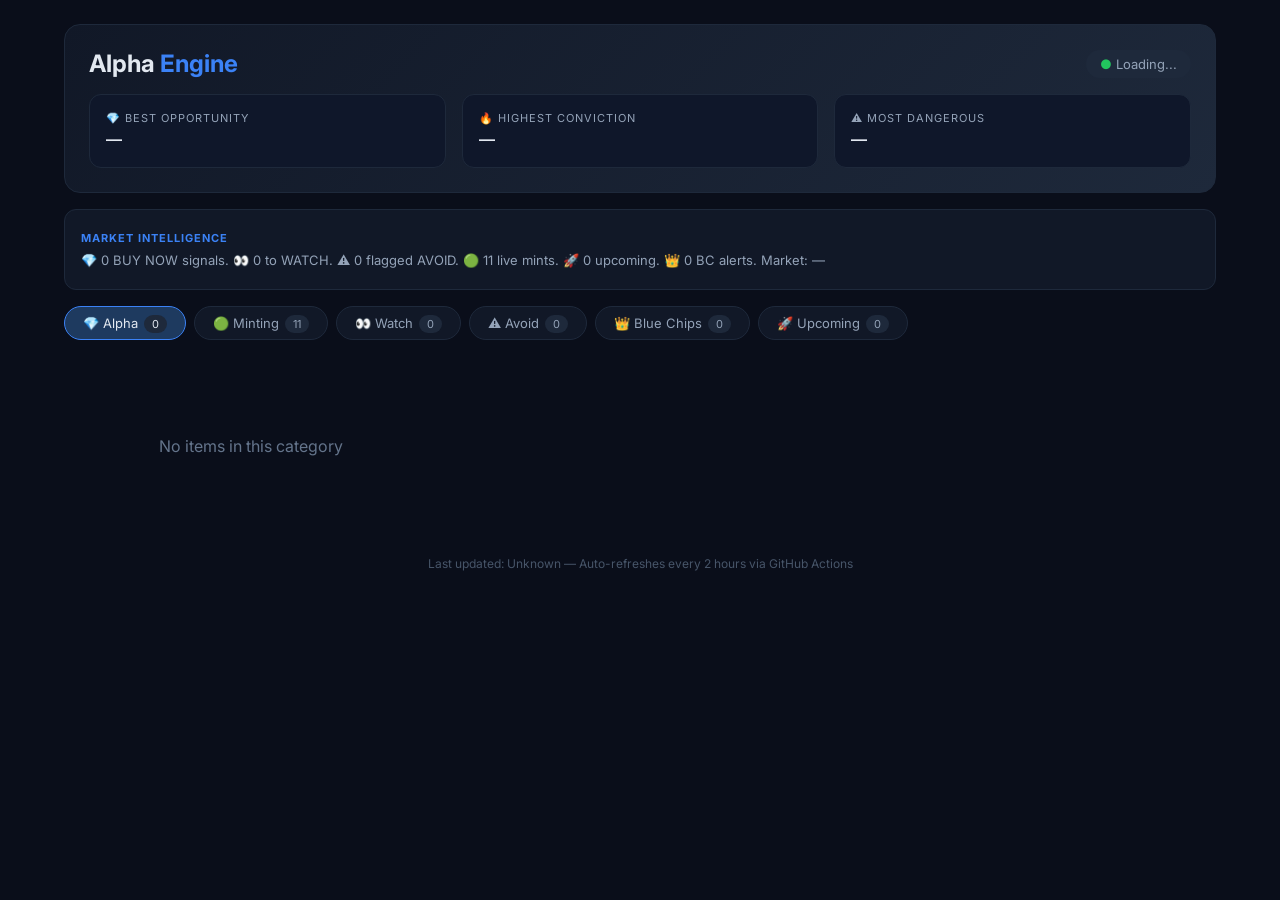
==== docs/index.html @ 69feb355 "Add GitHub Pages dashboard + Actions workflow" ====
<!DOCTYPE html>
<html lang="en">

<head>
    <meta charset="UTF-8">
    <meta name="viewport" content="width=device-width, initial-scale=1.0">
    <title>MintBot — Alpha Engine</title>
    <link rel="icon"
        href="data:image/svg+xml,<svg xmlns='http://www.w3.org/2000/svg' viewBox='0 0 100 100'><text y='.9em' font-size='90'>💎</text></svg>">
    <link href="https://fonts.googleapis.com/css2?family=Inter:wght@400;500;600;700&display=swap" rel="stylesheet">
    <style>
        * {
            margin: 0;
            padding: 0;
            box-sizing: border-box
        }

        body {
            background: #0a0e1a;
            color: #e2e8f0;
            font-family: 'Inter', sans-serif;
            min-height: 100vh
        }

        .container {
            max-width: 1200px;
            margin: 0 auto;
            padding: 24px
        }

        /* Header */
        .header {
            background: linear-gradient(135deg, #111827 0%, #1e293b 100%);
            border: 1px solid #1e293b;
            border-radius: 16px;
            padding: 24px;
            margin-bottom: 16px
        }

        .header-top {
            display: flex;
            justify-content: space-between;
            align-items: center;
            margin-bottom: 16px
        }

        .logo {
            font-size: 24px;
            font-weight: 700
        }

        .logo span {
            color: #3b82f6
        }

        .badge {
            background: #1e293b;
            padding: 6px 14px;
            border-radius: 20px;
            font-size: 13px;
            color: #94a3b8
        }

        .badge::before {
            content: '● ';
            color: #22c55e
        }

        .stat-label {
            font-size: 11px;
            text-transform: uppercase;
            letter-spacing: 1px;
            color: #94a3b8;
            margin-bottom: 4px
        }

        .cards {
            display: grid;
            grid-template-columns: repeat(3, 1fr);
            gap: 16px;
            margin-top: 16px
        }

        .card {
            background: #0f172a;
            border-radius: 12px;
            padding: 16px;
            border: 1px solid #1e293b
        }

        .card-value {
            font-size: 16px;
            font-weight: 600;
            margin-top: 4px
        }

        .card-sub {
            font-size: 13px;
            margin-top: 2px
        }

        .card-sub.green {
            color: #22c55e
        }

        .card-sub.yellow {
            color: #eab308
        }

        .card-sub.red {
            color: #ef4444
        }

        /* Intelligence bar */
        .intel {
            background: #111827;
            border: 1px solid #1e293b;
            border-radius: 12px;
            padding: 16px;
            margin-bottom: 16px;
            font-size: 13px;
            color: #94a3b8;
            line-height: 1.8
        }

        .intel strong {
            color: #3b82f6;
            text-transform: uppercase;
            letter-spacing: 1px;
            font-size: 11px
        }

        /* Tabs */
        .tabs {
            display: flex;
            gap: 8px;
            margin-bottom: 16px;
            flex-wrap: wrap
        }

        .tab {
            background: #111827;
            border: 1px solid #1e293b;
            border-radius: 20px;
            padding: 8px 18px;
            font-size: 13px;
            cursor: pointer;
            color: #94a3b8;
            transition: .2s
        }

        .tab:hover {
            border-color: #3b82f6;
            color: #e2e8f0
        }

        .tab.active {
            background: #1e3a5f;
            border-color: #3b82f6;
            color: #e2e8f0
        }

        .tab .count {
            background: #1e293b;
            padding: 2px 8px;
            border-radius: 10px;
            margin-left: 6px;
            font-size: 11px
        }

        /* Grid */
        .grid {
            display: grid;
            grid-template-columns: repeat(auto-fill, minmax(340px, 1fr));
            gap: 16px
        }

        .item {
            background: #111827;
            border: 1px solid #1e293b;
            border-radius: 12px;
            padding: 16px;
            transition: .2s
        }

        .item:hover {
            border-color: #3b82f6;
            transform: translateY(-2px)
        }

        .item-header {
            display: flex;
            align-items: center;
            gap: 12px;
            margin-bottom: 10px
        }

        .item-img {
            width: 48px;
            height: 48px;
            border-radius: 10px;
            object-fit: cover;
            background: #1e293b
        }

        .item-name {
            font-size: 15px;
            font-weight: 600
        }

        .item-chain {
            font-size: 12px;
            color: #94a3b8
        }

        .item-meta {
            font-size: 12px;
            color: #94a3b8;
            margin-top: 8px;
            line-height: 1.6
        }

        .item-link {
            color: #3b82f6;
            font-size: 13px;
            text-decoration: none;
            display: inline-block;
            margin-top: 8px
        }

        .item-link:hover {
            text-decoration: underline
        }

        .tag {
            display: inline-block;
            padding: 2px 8px;
            border-radius: 6px;
            font-size: 11px;
            font-weight: 500;
            margin-right: 4px
        }

        .tag-mint {
            background: #064e3b;
            color: #34d399
        }

        .tag-soon {
            background: #78350f;
            color: #fbbf24
        }

        .tag-src {
            background: #1e293b;
            color: #94a3b8
        }

        .score-badge {
            background: #1e3a5f;
            color: #60a5fa;
            padding: 3px 10px;
            border-radius: 8px;
            font-size: 12px;
            font-weight: 600
        }

        /* Updated */
        .updated {
            text-align: center;
            padding: 20px;
            color: #475569;
            font-size: 12px
        }

        .loading {
            text-align: center;
            padding: 80px;
            color: #64748b;
            font-size: 16px
        }

        @media(max-width:768px) {
            .cards {
                grid-template-columns: 1fr
            }

            .grid {
                grid-template-columns: 1fr
            }

            .tabs {
                gap: 4px
            }
        }
    </style>
</head>

<body>
    <div class="container" id="app">
        <div class="loading">⏳ Loading insights data...</div>
    </div>
    <script>
        const TABS = [
            { key: 'alpha', label: '💎 Alpha', color: '#8b5cf6' },
            { key: 'minting_now', label: '🟢 Minting', color: '#22c55e' },
            { key: 'watch', label: '👀 Watch', color: '#eab308' },
            { key: 'avoid', label: '⚠️ Avoid', color: '#ef4444' },
            { key: 'blue_chips', label: '👑 Blue Chips', color: '#f59e0b' },
            { key: 'upcoming', label: '🚀 Upcoming', color: '#8b5cf6' },
        ];
        let DATA = null, activeTab = 'alpha';

        async function loadData() {
            try {
                const r = await fetch('data.json?t=' + Date.now());
                DATA = await r.json();
                render();
            } catch (e) {
                document.getElementById('app').innerHTML = '<div class="loading">❌ No data yet — pipeline is running. Refresh in a few minutes.</div>';
            }
        }

        function render() {
            if (!DATA) return;
            const h = DATA.header || {};
            const counts = {};
            TABS.forEach(t => counts[t.key] = (DATA[t.key] || []).length);

            let html = `<div class="header">
    <div class="header-top">
      <div><span class="logo">Alpha <span>Engine</span></span></div>
      <div class="badge">${h.market_sentiment || 'Loading...'}</div>
    </div>
    <div class="cards">
      <div class="card"><div class="stat-label">💎 BEST OPPORTUNITY</div><div class="card-value">${h.best_opportunity || '—'}</div><div class="card-sub green">${h.best_score || ''}</div></div>
      <div class="card"><div class="stat-label">🔥 HIGHEST CONVICTION</div><div class="card-value">${h.highest_conviction || '—'}</div><div class="card-sub yellow">${h.highest_confidence || ''}</div></div>
      <div class="card"><div class="stat-label">⚠️ MOST DANGEROUS</div><div class="card-value">${h.most_dangerous || '—'}</div><div class="card-sub red">${h.danger_reason || ''}</div></div>
    </div>
  </div>`;

            // Intelligence bar
            const s = DATA.summary || {};
            html += `<div class="intel"><strong>MARKET INTELLIGENCE</strong><br>
    💎 ${counts.alpha} BUY NOW signals. 👀 ${counts.watch} to WATCH. ⚠️ ${counts.avoid} flagged AVOID.
    🟢 ${counts.minting_now} live mints. 🚀 ${counts.upcoming} upcoming. 👑 ${counts.blue_chips} BC alerts.
    Market: ${h.market_sentiment || '—'}
  </div>`;

            // Tabs
            html += '<div class="tabs">';
            TABS.forEach(t => {
                html += `<div class="tab ${activeTab === t.key ? 'active' : ''}" onclick="switchTab('${t.key}')">${t.label}<span class="count">${counts[t.key] || 0}</span></div>`;
            });
            html += '</div>';

            // Grid
            const items = DATA[activeTab] || [];
            html += '<div class="grid">';
            if (items.length === 0) {
                html += '<div class="loading">No items in this category</div>';
            }
            items.forEach(item => {
                const img = item.image || item.collection_image || '';
                const name = item.name || item.collection || item.slug || '?';
                const chain = item.chain || item.chain_label || '';
                const slug = item.slug || item.collection_slug || '';
                const score = item.score ? `<span class="score-badge">${item.score}/${item.grade || '?'}</span> ` : '';

                let meta = '';
                if (activeTab === 'minting_now') {
                    meta += `→ 🔗 Chain: ${chain}<br>`;
                    if (item.mint_stages) meta += `→ 🎭 ${item.mint_stages} mint stages<br>`;
                    meta += `→ ✅ Verified via OpenSea MCP`;
                } else if (activeTab === 'upcoming') {
                    const price = item.price != null ? (item.price === 0 ? 'Free' : item.price + ' ' + (item.price_symbol || 'ETH')) : '—';
                    meta += `Price: <b>${price}</b><br>`;
                    if (item.description) meta += item.description.slice(0, 120) + (item.description.length > 120 ? '...' : '');
                } else if (activeTab === 'alpha' || activeTab === 'watch') {
                    if (item.confidence) meta += `Confidence: ${item.confidence}%<br>`;
                    if (item.signals && item.signals.length) meta += item.signals.slice(0, 3).map(s => '→ ' + s).join('<br>');
                } else if (activeTab === 'avoid') {
                    if (item.risk_flags && item.risk_flags.length) meta += item.risk_flags.map(r => '⚠️ ' + r).join('<br>');
                    else if (item.signals) meta += item.signals.slice(0, 3).map(s => '→ ' + s).join('<br>');
                } else if (activeTab === 'blue_chips') {
                    if (item.floor_price) meta += `Floor: ${item.floor_price} ${item.floor_symbol || 'ETH'}<br>`;
                    if (item.change_7d) meta += `7d Change: ${item.change_7d}<br>`;
                    if (item.signals) meta += item.signals.slice(0, 2).map(s => '→ ' + s).join('<br>');
                }

                let tags = '';
                if (activeTab === 'minting_now') tags = '<span class="tag tag-mint">Minting</span>';
                if (activeTab === 'upcoming') tags = '<span class="tag tag-soon">Minting Soon</span><span class="tag tag-src">OpenSea Discovery</span>';

                html += `<div class="item">
      <div class="item-header">
        ${img ? `<img class="item-img" src="${img}" onerror="this.style.display='none'">` : '<div class="item-img"></div>'}
        <div><div class="item-name">${score}${name}</div><div class="item-chain">${chain} ${tags}</div></div>
      </div>
      <div class="item-meta">${meta}</div>
      ${slug ? `<a class="item-link" href="https://opensea.io/collection/${slug}/overview" target="_blank">View on OpenSea →</a>` : ''}
    </div>`;
            });
            html += '</div>';

            // Updated timestamp
            const ts = DATA.generated_at || DATA.timestamp || '';
            html += `<div class="updated">Last updated: ${ts ? new Date(ts * 1000).toLocaleString() : 'Unknown'} — Auto-refreshes every 2 hours via GitHub Actions</div>`;

            document.getElementById('app').innerHTML = html;
        }

        function switchTab(key) { activeTab = key; render(); }
        loadData();
    </script>
</body>

</html>
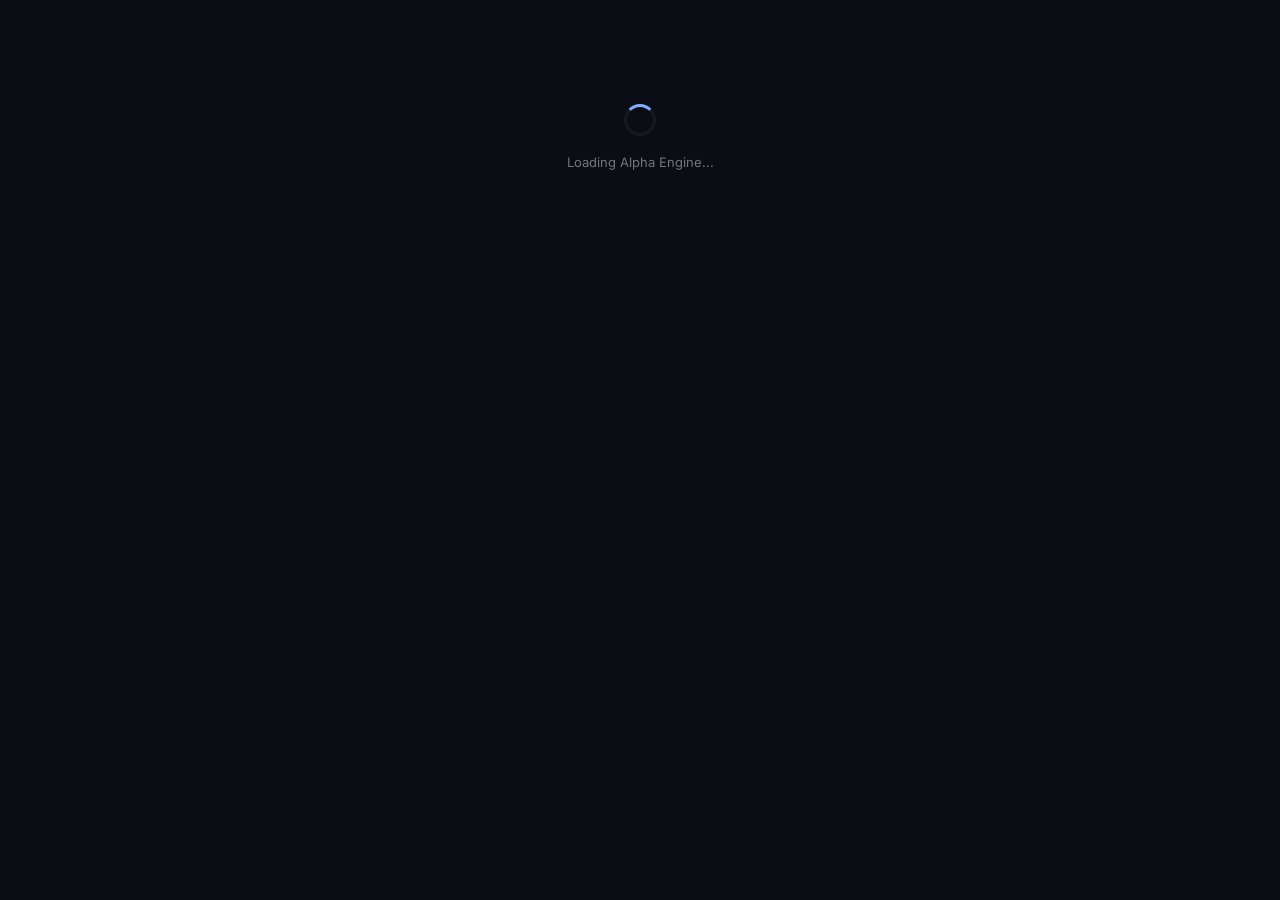
==== commit 30b2519b: "Deploy live insights frontend to GitHub Pages with API_BASE config + CORS" ====
--- a/docs/index.html
+++ b/docs/index.html
@@ -5,413 +5,1500 @@
     <meta charset="UTF-8">
     <meta name="viewport" content="width=device-width, initial-scale=1.0">
     <title>MintBot — Alpha Engine</title>
-    <link rel="icon"
-        href="data:image/svg+xml,<svg xmlns='http://www.w3.org/2000/svg' viewBox='0 0 100 100'><text y='.9em' font-size='90'>💎</text></svg>">
-    <link href="https://fonts.googleapis.com/css2?family=Inter:wght@400;500;600;700&display=swap" rel="stylesheet">
+    <meta name="description" content="NFT Alpha Engine — predictive intelligence, ranking, and actionable signals">
+    <link rel="preconnect" href="https://fonts.googleapis.com">
+    <link rel="preconnect" href="https://fonts.gstatic.com" crossorigin>
+    <link
+        href="https://fonts.googleapis.com/css2?family=Inter:wght@300;400;500;600;700;800&family=Space+Grotesk:wght@400;500;600;700&family=JetBrains+Mono:wght@400;500;600&display=swap"
+        rel="stylesheet">
+    <link rel="stylesheet" href="index.css?v=51">
     <style>
-        * {
-            margin: 0;
+        /* ═══ Alpha Engine Dashboard ═══ */
+
+        /* ── Regime Header ── */
+        .alpha-header {
+            background: linear-gradient(135deg, var(--bg-2), var(--bg-3));
+            border: 1px solid var(--border);
+            border-radius: var(--r-lg);
             padding: 0;
-            box-sizing: border-box
-        }
-
-        body {
-            background: #0a0e1a;
-            color: #e2e8f0;
-            font-family: 'Inter', sans-serif;
-            min-height: 100vh
-        }
-
-        .container {
-            max-width: 1200px;
-            margin: 0 auto;
-            padding: 24px
-        }
-
-        /* Header */
-        .header {
-            background: linear-gradient(135deg, #111827 0%, #1e293b 100%);
-            border: 1px solid #1e293b;
-            border-radius: 16px;
-            padding: 24px;
-            margin-bottom: 16px
-        }
-
-        .header-top {
+            margin-bottom: 20px;
+            overflow: hidden;
+        }
+
+        .alpha-header-top {
+            display: flex;
+            align-items: center;
+            justify-content: space-between;
+            padding: 16px 20px;
+            border-bottom: 1px solid var(--border);
+        }
+
+        .alpha-regime-tag {
+            display: inline-flex;
+            align-items: center;
+            gap: 8px;
+            padding: 6px 14px;
+            border-radius: 8px;
+            font-size: 12px;
+            font-weight: 700;
+            font-family: var(--font-label);
+            letter-spacing: 0.02em;
+        }
+
+        .alpha-regime-RISK_ON {
+            background: rgba(34, 197, 94, 0.12);
+            color: #22c55e;
+            border: 1px solid rgba(34, 197, 94, 0.2);
+        }
+
+        .alpha-regime-RISK_OFF {
+            background: rgba(239, 68, 68, 0.12);
+            color: #ef4444;
+            border: 1px solid rgba(239, 68, 68, 0.2);
+        }
+
+        .alpha-regime-ROTATION {
+            background: rgba(96, 165, 250, 0.12);
+            color: #60a5fa;
+            border: 1px solid rgba(96, 165, 250, 0.2);
+        }
+
+        .alpha-regime-CHOP {
+            background: rgba(156, 163, 175, 0.12);
+            color: #9ca3af;
+            border: 1px solid rgba(156, 163, 175, 0.2);
+        }
+
+        .alpha-regime-dot {
+            width: 8px;
+            height: 8px;
+            border-radius: 50%;
+            animation: pulse 2s infinite;
+        }
+
+        .alpha-regime-RISK_ON .alpha-regime-dot {
+            background: #22c55e;
+        }
+
+        .alpha-regime-RISK_OFF .alpha-regime-dot {
+            background: #ef4444;
+        }
+
+        .alpha-regime-ROTATION .alpha-regime-dot {
+            background: #60a5fa;
+        }
+
+        .alpha-regime-CHOP .alpha-regime-dot {
+            background: #9ca3af;
+        }
+
+        @keyframes pulse {
+
+            0%,
+            100% {
+                opacity: 1;
+            }
+
+            50% {
+                opacity: 0.3;
+            }
+        }
+
+        /* ── Pipeline Progress Bar ── */
+        .pipeline-progress {
+            background: linear-gradient(135deg, var(--bg-2), var(--bg-3));
+            border: 1px solid var(--border);
+            border-radius: var(--r-lg);
+            padding: 16px 20px;
+            margin-bottom: 16px;
+            transition: all 400ms ease;
+            overflow: hidden;
+        }
+
+        .pipeline-progress.hidden {
+            display: none;
+        }
+
+        .pipeline-progress-header {
             display: flex;
             justify-content: space-between;
             align-items: center;
-            margin-bottom: 16px
-        }
-
-        .logo {
-            font-size: 24px;
-            font-weight: 700
-        }
-
-        .logo span {
-            color: #3b82f6
-        }
-
-        .badge {
-            background: #1e293b;
-            padding: 6px 14px;
-            border-radius: 20px;
+            margin-bottom: 10px;
+        }
+
+        .pipeline-progress-step {
+            font-size: 12px;
+            font-weight: 600;
+            color: var(--blue-pri);
+            font-family: var(--font-label);
+            letter-spacing: 0.03em;
+            text-transform: uppercase;
+            display: flex;
+            align-items: center;
+            gap: 8px;
+        }
+
+        .pipeline-progress-step::before {
+            content: '';
+            width: 8px;
+            height: 8px;
+            border-radius: 50%;
+            background: var(--blue-pri);
+            animation: pulse 1.2s infinite;
+        }
+
+        .pipeline-progress-meta {
+            font-size: 11px;
+            color: var(--t4);
+            font-family: var(--font-mono);
+            display: flex;
+            gap: 14px;
+        }
+
+        .pipeline-progress-bar {
+            height: 6px;
+            border-radius: 3px;
+            background: rgba(128, 174, 255, 0.1);
+            overflow: hidden;
+            position: relative;
+        }
+
+        .pipeline-progress-fill {
+            height: 100%;
+            border-radius: 3px;
+            background: linear-gradient(90deg, #3b82f6, #60a5fa, #93c5fd);
+            background-size: 200% 100%;
+            animation: shimmer 2s ease-in-out infinite;
+            transition: width 500ms ease;
+            width: 0%;
+        }
+
+        @keyframes shimmer {
+            0% {
+                background-position: 200% 0;
+            }
+
+            100% {
+                background-position: -200% 0;
+            }
+        }
+
+        .pipeline-progress-detail {
+            font-size: 11px;
+            color: var(--t3);
+            margin-top: 8px;
+            font-family: var(--font-label);
+        }
+
+        .alpha-meta {
+            display: flex;
+            align-items: center;
+            gap: 14px;
+            font-size: 11px;
+            color: var(--t3);
+        }
+
+        .alpha-refresh-btn {
+            display: inline-flex;
+            align-items: center;
+            gap: 5px;
+            padding: 7px 14px;
+            border-radius: 6px;
+            font-size: 11px;
+            font-weight: 600;
+            cursor: pointer;
+            border: 1px solid rgba(128, 174, 255, 0.15);
+            background: rgba(128, 174, 255, 0.08);
+            color: var(--blue-pri);
+            transition: all 200ms;
+            font-family: var(--font-label);
+            letter-spacing: 0.04em;
+            text-transform: uppercase;
+        }
+
+        .alpha-refresh-btn:hover {
+            background: rgba(128, 174, 255, 0.15);
+            transform: translateY(-1px);
+        }
+
+        .alpha-refresh-btn.loading {
+            opacity: 0.5;
+            pointer-events: none;
+        }
+
+        .alpha-refresh-btn.loading svg {
+            animation: spin 1s linear infinite;
+        }
+
+        @keyframes spin {
+            to {
+                transform: rotate(360deg);
+            }
+        }
+
+        /* ── Highlights Row ── */
+        .alpha-highlights {
+            display: grid;
+            grid-template-columns: repeat(auto-fill, minmax(200px, 1fr));
+            gap: 1px;
+            background: var(--border);
+        }
+
+        .alpha-hl-item {
+            padding: 14px 18px;
+            background: var(--bg-2);
+            display: flex;
+            flex-direction: column;
+            gap: 4px;
+        }
+
+        .alpha-hl-label {
+            font-size: 10px;
+            font-weight: 600;
+            text-transform: uppercase;
+            letter-spacing: 0.06em;
+            color: var(--t4);
+            font-family: var(--font-label);
+        }
+
+        .alpha-hl-name {
             font-size: 13px;
-            color: #94a3b8
-        }
-
-        .badge::before {
-            content: '● ';
-            color: #22c55e
-        }
-
-        .stat-label {
+            font-weight: 700;
+            color: var(--t1);
+            font-family: var(--font-label);
+            white-space: nowrap;
+            overflow: hidden;
+            text-overflow: ellipsis;
+        }
+
+        .alpha-hl-score {
             font-size: 11px;
-            text-transform: uppercase;
-            letter-spacing: 1px;
-            color: #94a3b8;
-            margin-bottom: 4px
-        }
-
-        .cards {
+            font-weight: 600;
+            font-family: var(--font-mono);
+        }
+
+        /* ── Tabs ── */
+        .alpha-tabs {
+            display: flex;
+            gap: 4px;
+            margin-bottom: 20px;
+            background: var(--bg-2);
+            border-radius: 10px;
+            padding: 4px;
+            border: 1px solid var(--border);
+            overflow-x: auto;
+        }
+
+        .alpha-tab {
+            flex: 1;
+            display: flex;
+            align-items: center;
+            justify-content: center;
+            gap: 6px;
+            padding: 10px 14px;
+            border-radius: 8px;
+            cursor: pointer;
+            font-family: var(--font-label);
+            font-size: 11px;
+            font-weight: 600;
+            color: var(--t3);
+            transition: all 250ms;
+            border: 1px solid transparent;
+            background: transparent;
+            white-space: nowrap;
+        }
+
+        .alpha-tab:hover {
+            color: var(--t2);
+            background: rgba(255, 255, 255, 0.03);
+        }
+
+        .alpha-tab.active {
+            color: var(--t1);
+        }
+
+        .alpha-tab-alpha.active {
+            background: rgba(34, 197, 94, 0.08);
+            color: #22c55e;
+            border-color: rgba(34, 197, 94, 0.2);
+        }
+
+        .alpha-tab-minting.active {
+            background: rgba(105, 246, 184, 0.08);
+            color: var(--green);
+            border-color: rgba(105, 246, 184, 0.2);
+        }
+
+        .alpha-tab-watch.active {
+            background: rgba(245, 158, 11, 0.08);
+            color: #f59e0b;
+            border-color: rgba(245, 158, 11, 0.2);
+        }
+
+        .alpha-tab-avoid.active {
+            background: rgba(239, 68, 68, 0.08);
+            color: #ef4444;
+            border-color: rgba(239, 68, 68, 0.2);
+        }
+
+        .alpha-tab-bluechip.active {
+            background: rgba(167, 139, 250, 0.08);
+            color: #a78bfa;
+            border-color: rgba(167, 139, 250, 0.2);
+        }
+
+        .alpha-tab-upcoming.active {
+            background: rgba(96, 165, 250, 0.08);
+            color: #60a5fa;
+            border-color: rgba(96, 165, 250, 0.2);
+        }
+
+        .alpha-tab-count {
+            padding: 2px 7px;
+            border-radius: 10px;
+            font-size: 10px;
+            font-weight: 700;
+            background: rgba(255, 255, 255, 0.06);
+        }
+
+        .alpha-pane {
+            display: none;
+        }
+
+        .alpha-pane.active {
+            display: block;
+        }
+
+        /* ── Alpha Card Grid ── */
+        .alpha-grid {
             display: grid;
-            grid-template-columns: repeat(3, 1fr);
+            grid-template-columns: repeat(auto-fill, minmax(400px, 1fr));
             gap: 16px;
-            margin-top: 16px
-        }
-
-        .card {
-            background: #0f172a;
-            border-radius: 12px;
-            padding: 16px;
-            border: 1px solid #1e293b
-        }
-
-        .card-value {
-            font-size: 16px;
-            font-weight: 600;
-            margin-top: 4px
-        }
-
-        .card-sub {
-            font-size: 13px;
-            margin-top: 2px
-        }
-
-        .card-sub.green {
-            color: #22c55e
-        }
-
-        .card-sub.yellow {
-            color: #eab308
-        }
-
-        .card-sub.red {
-            color: #ef4444
-        }
-
-        /* Intelligence bar */
-        .intel {
-            background: #111827;
-            border: 1px solid #1e293b;
-            border-radius: 12px;
-            padding: 16px;
-            margin-bottom: 16px;
-            font-size: 13px;
-            color: #94a3b8;
-            line-height: 1.8
-        }
-
-        .intel strong {
-            color: #3b82f6;
-            text-transform: uppercase;
-            letter-spacing: 1px;
-            font-size: 11px
-        }
-
-        /* Tabs */
-        .tabs {
-            display: flex;
-            gap: 8px;
-            margin-bottom: 16px;
-            flex-wrap: wrap
-        }
-
-        .tab {
-            background: #111827;
-            border: 1px solid #1e293b;
-            border-radius: 20px;
-            padding: 8px 18px;
-            font-size: 13px;
-            cursor: pointer;
-            color: #94a3b8;
-            transition: .2s
-        }
-
-        .tab:hover {
-            border-color: #3b82f6;
-            color: #e2e8f0
-        }
-
-        .tab.active {
-            background: #1e3a5f;
-            border-color: #3b82f6;
-            color: #e2e8f0
-        }
-
-        .tab .count {
-            background: #1e293b;
-            padding: 2px 8px;
-            border-radius: 10px;
-            margin-left: 6px;
-            font-size: 11px
-        }
-
-        /* Grid */
-        .grid {
-            display: grid;
-            grid-template-columns: repeat(auto-fill, minmax(340px, 1fr));
-            gap: 16px
-        }
-
-        .item {
-            background: #111827;
-            border: 1px solid #1e293b;
-            border-radius: 12px;
-            padding: 16px;
-            transition: .2s
-        }
-
-        .item:hover {
-            border-color: #3b82f6;
-            transform: translateY(-2px)
-        }
-
-        .item-header {
+        }
+
+        @media (max-width: 860px) {
+            .alpha-grid {
+                grid-template-columns: 1fr;
+            }
+        }
+
+        /* ── Alpha Card ── */
+        .alpha-card {
+            background: var(--bg-2);
+            border: 1px solid var(--border);
+            border-radius: var(--r-lg);
+            overflow: hidden;
+            transition: all 250ms;
+            position: relative;
+        }
+
+        .alpha-card:hover {
+            border-color: var(--border-hover);
+            transform: translateY(-2px);
+            box-shadow: 0 8px 32px rgba(0, 0, 0, 0.3);
+        }
+
+        /* Action stripe top */
+        .alpha-card-stripe {
+            height: 3px;
+            width: 100%;
+        }
+
+        /* Card header */
+        .alpha-card-head {
             display: flex;
             align-items: center;
             gap: 12px;
-            margin-bottom: 10px
-        }
-
-        .item-img {
+            padding: 16px 18px 12px;
+        }
+
+        .alpha-card-img {
+            width: 44px;
+            height: 44px;
+            border-radius: 10px;
+            object-fit: cover;
+            border: 1px solid var(--border);
+            background: var(--bg-3);
+            flex-shrink: 0;
+        }
+
+        .alpha-card-img-ph {
+            width: 44px;
+            height: 44px;
+            border-radius: 10px;
+            background: linear-gradient(135deg, var(--bg-3), var(--bg-elevated));
+            border: 1px solid var(--border);
+            flex-shrink: 0;
+            display: flex;
+            align-items: center;
+            justify-content: center;
+            font-size: 18px;
+        }
+
+        .alpha-card-info {
+            flex: 1;
+            min-width: 0;
+        }
+
+        .alpha-card-name {
+            font-family: var(--font-label);
+            font-size: 14px;
+            font-weight: 700;
+            color: var(--t1);
+            white-space: nowrap;
+            overflow: hidden;
+            text-overflow: ellipsis;
+        }
+
+        .alpha-card-sub {
+            font-size: 10px;
+            color: var(--t3);
+            margin-top: 2px;
+            display: flex;
+            align-items: center;
+            gap: 6px;
+        }
+
+        .alpha-card-verified {
+            color: #60a5fa;
+        }
+
+        .alpha-chain-badge {
+            padding: 2px 6px;
+            border-radius: 3px;
+            font-size: 9px;
+            font-weight: 700;
+            letter-spacing: 0.06em;
+            font-family: var(--font-label);
+        }
+
+        .alpha-chain-ETH {
+            background: rgba(98, 126, 234, 0.12);
+            color: #7b93eb;
+        }
+
+        .alpha-chain-BASE {
+            background: rgba(0, 82, 255, 0.12);
+            color: #5b8fff;
+        }
+
+        .alpha-chain-APE {
+            background: rgba(0, 82, 255, 0.12);
+            color: #80aeff;
+        }
+
+        /* Action badge */
+        .alpha-card-action {
+            padding: 4px 10px;
+            border-radius: 6px;
+            font-size: 10px;
+            font-weight: 800;
+            letter-spacing: 0.04em;
+            font-family: var(--font-label);
+            text-transform: uppercase;
+            flex-shrink: 0;
+        }
+
+        /* Score + Grade row */
+        .alpha-score-section {
+            padding: 0 18px 14px;
+        }
+
+        .alpha-score-top {
+            display: flex;
+            align-items: center;
+            gap: 10px;
+            margin-bottom: 8px;
+        }
+
+        .alpha-score-num {
+            font-family: var(--font-mono);
+            font-size: 28px;
+            font-weight: 800;
+            color: var(--t1);
+            line-height: 1;
+        }
+
+        .alpha-grade {
+            padding: 3px 8px;
+            border-radius: 4px;
+            font-size: 11px;
+            font-weight: 800;
+            font-family: var(--font-label);
+        }
+
+        .alpha-grade-A {
+            background: rgba(34, 197, 94, 0.15);
+            color: #22c55e;
+        }
+
+        .alpha-grade-B {
+            background: rgba(96, 165, 250, 0.15);
+            color: #60a5fa;
+        }
+
+        .alpha-grade-C {
+            background: rgba(245, 158, 11, 0.15);
+            color: #f59e0b;
+        }
+
+        .alpha-grade-D {
+            background: rgba(156, 163, 175, 0.15);
+            color: #9ca3af;
+        }
+
+        .alpha-grade-AVOID {
+            background: rgba(239, 68, 68, 0.15);
+            color: #ef4444;
+        }
+
+        .alpha-signal-type {
+            font-size: 11px;
+            color: var(--t3);
+            font-weight: 500;
+            margin-left: auto;
+        }
+
+        /* Score bar */
+        .alpha-score-bar-wrap {
+            height: 6px;
+            background: var(--bg-0);
+            border-radius: 3px;
+            overflow: hidden;
+        }
+
+        .alpha-score-bar {
+            height: 100%;
+            border-radius: 3px;
+            transition: width 600ms ease;
+        }
+
+        /* Layer breakdown */
+        .alpha-layers {
+            padding: 0 18px;
+            margin-bottom: 14px;
+        }
+
+        .alpha-layer-row {
+            display: flex;
+            align-items: center;
+            gap: 8px;
+            padding: 3px 0;
+            font-size: 10px;
+        }
+
+        .alpha-layer-name {
+            width: 72px;
+            font-weight: 600;
+            color: var(--t3);
+            font-family: var(--font-label);
+            text-transform: uppercase;
+            letter-spacing: 0.04em;
+            flex-shrink: 0;
+        }
+
+        .alpha-layer-bar-wrap {
+            flex: 1;
+            height: 4px;
+            background: var(--bg-0);
+            border-radius: 2px;
+            overflow: hidden;
+        }
+
+        .alpha-layer-bar {
+            height: 100%;
+            border-radius: 2px;
+            transition: width 400ms ease;
+        }
+
+        .alpha-layer-val {
+            width: 28px;
+            font-family: var(--font-mono);
+            font-weight: 600;
+            color: var(--t3);
+            text-align: right;
+            font-size: 10px;
+        }
+
+        /* Why Now / Evidence */
+        .alpha-evidence {
+            padding: 12px 18px;
+            margin: 0 18px 14px;
+            background: var(--bg-3);
+            border-radius: 8px;
+            border: 1px solid var(--border);
+        }
+
+        .alpha-evidence-title {
+            font-size: 9px;
+            font-weight: 700;
+            text-transform: uppercase;
+            letter-spacing: 0.08em;
+            color: var(--t4);
+            margin-bottom: 6px;
+            font-family: var(--font-label);
+        }
+
+        .alpha-evidence-item {
+            font-size: 11px;
+            color: var(--t2);
+            line-height: 1.5;
+            padding: 2px 0 2px 12px;
+            position: relative;
+        }
+
+        .alpha-evidence-item::before {
+            content: '→';
+            position: absolute;
+            left: 0;
+            color: var(--t4);
+        }
+
+        /* Timing + Confidence row */
+        .alpha-timing-row {
+            display: flex;
+            gap: 12px;
+            padding: 0 18px 12px;
+            font-size: 10px;
+        }
+
+        .alpha-timing-item {
+            display: flex;
+            flex-direction: column;
+            gap: 2px;
+        }
+
+        .alpha-timing-label {
+            font-weight: 600;
+            color: var(--t4);
+            text-transform: uppercase;
+            letter-spacing: 0.06em;
+            font-family: var(--font-label);
+        }
+
+        .alpha-timing-val {
+            font-weight: 600;
+            color: var(--t2);
+            font-family: var(--font-mono);
+        }
+
+        /* Entry / Exit zone */
+        .alpha-zones {
+            padding: 12px 18px;
+            margin: 0 18px 14px;
+            background: linear-gradient(135deg, rgba(34, 197, 94, 0.04), rgba(96, 165, 250, 0.04));
+            border-radius: 8px;
+            border: 1px solid rgba(128, 174, 255, 0.08);
+            font-size: 10px;
+        }
+
+        .alpha-zone-row {
+            display: flex;
+            gap: 8px;
+            padding: 3px 0;
+        }
+
+        .alpha-zone-label {
+            width: 80px;
+            font-weight: 700;
+            color: var(--t4);
+            text-transform: uppercase;
+            letter-spacing: 0.04em;
+            font-family: var(--font-label);
+            flex-shrink: 0;
+        }
+
+        .alpha-zone-val {
+            color: var(--t2);
+            flex: 1;
+        }
+
+        .alpha-zone-entry .alpha-zone-label {
+            color: #22c55e;
+        }
+
+        .alpha-zone-exit .alpha-zone-label {
+            color: #f59e0b;
+        }
+
+        .alpha-zone-invalid .alpha-zone-label {
+            color: #ef4444;
+        }
+
+        /* Footer stats + links */
+        .alpha-card-footer {
+            display: flex;
+            align-items: center;
+            gap: 10px;
+            padding: 12px 18px;
+            border-top: 1px solid var(--border);
+            font-size: 10px;
+            color: var(--t4);
+            flex-wrap: wrap;
+        }
+
+        .alpha-foot-stat {
+            font-family: var(--font-mono);
+        }
+
+        .alpha-foot-stat span {
+            color: var(--t2);
+            font-weight: 600;
+        }
+
+        .alpha-foot-links {
+            margin-left: auto;
+            display: flex;
+            gap: 8px;
+        }
+
+        .alpha-foot-link {
+            padding: 3px 8px;
+            border-radius: 4px;
+            font-size: 9px;
+            font-weight: 600;
+            color: var(--t3);
+            background: rgba(255, 255, 255, 0.04);
+            text-decoration: none;
+            transition: all 200ms;
+            font-family: var(--font-label);
+        }
+
+        .alpha-foot-link:hover {
+            color: var(--t1);
+            background: rgba(255, 255, 255, 0.08);
+        }
+
+        .alpha-card-freshness {
+            font-size: 9px;
+            color: var(--t4);
+            padding: 4px 18px 10px;
+            font-family: var(--font-mono);
+        }
+
+        /* ── Loading / Empty states ── */
+        .alpha-empty {
+            text-align: center;
+            padding: 60px 20px;
+            color: var(--t3);
+            font-size: 14px;
+        }
+
+        .alpha-empty-icon {
+            font-size: 36px;
+            margin-bottom: 12px;
+        }
+
+        .alpha-loading {
+            display: flex;
+            flex-direction: column;
+            align-items: center;
+            gap: 16px;
+            padding: 80px 20px;
+            color: var(--t3);
+        }
+
+        .alpha-spinner {
+            width: 32px;
+            height: 32px;
+            border-radius: 50%;
+            border: 3px solid var(--border);
+            border-top-color: var(--blue-pri);
+            animation: spin 0.8s linear infinite;
+        }
+
+        /* Summary bar */
+        .alpha-summary-bar {
+            background: var(--bg-2);
+            border: 1px solid var(--border);
+            border-radius: 8px;
+            padding: 12px 18px;
+            margin-bottom: 20px;
+            font-size: 12px;
+            color: var(--t2);
+            line-height: 1.6;
+        }
+
+        .alpha-summary-label {
+            font-size: 9px;
+            font-weight: 700;
+            text-transform: uppercase;
+            letter-spacing: 0.08em;
+            color: var(--blue-pri);
+            font-family: var(--font-label);
+            margin-bottom: 4px;
+        }
+
+        /* Legacy card support */
+        .ins-grid {
+            display: grid;
+            grid-template-columns: repeat(auto-fill, minmax(360px, 1fr));
+            gap: 14px;
+        }
+
+        .ins-card {
+            background: var(--bg-2);
+            border: 1px solid var(--border);
+            border-radius: var(--r-lg);
+            padding: 18px;
+            transition: all 250ms;
+            position: relative;
+            overflow: hidden;
+        }
+
+        .ins-card:hover {
+            border-color: var(--border-hover);
+            transform: translateY(-2px);
+            box-shadow: 0 8px 32px rgba(0, 0, 0, 0.3);
+        }
+
+        .ins-card-minting {
+            border-left: 3px solid var(--green);
+        }
+
+        .ins-card-top {
+            display: flex;
+            align-items: center;
+            gap: 12px;
+            margin-bottom: 12px;
+        }
+
+        .ins-card-img {
             width: 48px;
             height: 48px;
             border-radius: 10px;
             object-fit: cover;
-            background: #1e293b
-        }
-
-        .item-name {
-            font-size: 15px;
-            font-weight: 600
-        }
-
-        .item-chain {
-            font-size: 12px;
-            color: #94a3b8
-        }
-
-        .item-meta {
-            font-size: 12px;
-            color: #94a3b8;
-            margin-top: 8px;
-            line-height: 1.6
-        }
-
-        .item-link {
-            color: #3b82f6;
-            font-size: 13px;
-            text-decoration: none;
-            display: inline-block;
-            margin-top: 8px
-        }
-
-        .item-link:hover {
-            text-decoration: underline
-        }
-
-        .tag {
-            display: inline-block;
-            padding: 2px 8px;
-            border-radius: 6px;
-            font-size: 11px;
-            font-weight: 500;
-            margin-right: 4px
-        }
-
-        .tag-mint {
-            background: #064e3b;
-            color: #34d399
-        }
-
-        .tag-soon {
-            background: #78350f;
-            color: #fbbf24
-        }
-
-        .tag-src {
-            background: #1e293b;
-            color: #94a3b8
-        }
-
-        .score-badge {
-            background: #1e3a5f;
-            color: #60a5fa;
-            padding: 3px 10px;
-            border-radius: 8px;
-            font-size: 12px;
-            font-weight: 600
-        }
-
-        /* Updated */
-        .updated {
-            text-align: center;
-            padding: 20px;
-            color: #475569;
-            font-size: 12px
-        }
-
-        .loading {
-            text-align: center;
-            padding: 80px;
-            color: #64748b;
-            font-size: 16px
-        }
-
-        @media(max-width:768px) {
-            .cards {
-                grid-template-columns: 1fr
-            }
-
-            .grid {
-                grid-template-columns: 1fr
-            }
-
-            .tabs {
-                gap: 4px
-            }
+            border: 1px solid var(--border);
+            background: var(--bg-3);
+            flex-shrink: 0;
+        }
+
+        .ins-card-info {
+            flex: 1;
+            min-width: 0;
+        }
+
+        .ins-card-name {
+            font-family: var(--font-label);
+            font-size: 14px;
+            font-weight: 700;
+            color: var(--t1);
+            white-space: nowrap;
+            overflow: hidden;
+            text-overflow: ellipsis;
+        }
+
+        .ins-card-chain {
+            font-size: 10px;
+            color: var(--t3);
+            margin-top: 2px;
+            font-family: var(--font-label);
         }
     </style>
 </head>
 
 <body>
-    <div class="container" id="app">
-        <div class="loading">⏳ Loading insights data...</div>
+    <!-- Page container — uses the existing app layout from index.css -->
+    <div class="page-container" style="max-width: 1200px; margin: 0 auto; padding: 24px;">
+
+        <!-- Loading state -->
+        <div id="alpha-loading" class="alpha-loading">
+            <div class="alpha-spinner"></div>
+            <div>Loading Alpha Engine...</div>
+        </div>
+
+        <!-- Main content (hidden until loaded) -->
+        <div id="alpha-content" style="display: none;">
+
+            <!-- Regime Header -->
+            <div class="alpha-header" id="alpha-header">
+                <div class="alpha-header-top">
+                    <div style="display: flex; align-items: center; gap: 12px;">
+                        <div
+                            style="font-family: var(--font-label); font-size: 18px; font-weight: 800; color: var(--t1); letter-spacing: -0.02em;">
+                            Alpha <span style="color: var(--blue-pri);">Engine</span>
+                        </div>
+                        <div id="regime-tag" class="alpha-regime-tag alpha-regime-CHOP">
+                            <span class="alpha-regime-dot"></span>
+                            <span id="regime-label">Loading...</span>
+                        </div>
+                    </div>
+                    <div class="alpha-meta">
+                        <span id="alpha-updated"></span>
+                        <button class="alpha-refresh-btn" id="refresh-btn" onclick="refreshAlpha()">
+                            <svg viewBox="0 0 16 16" fill="none" stroke="currentColor" stroke-width="2"
+                                style="width:12px;height:12px;">
+                                <path d="M1 8a7 7 0 0 1 13.07-3.38M15 8A7 7 0 0 1 1.93 11.38" />
+                                <path d="M14 1v4h-4M2 15v-4h4" />
+                            </svg>
+                            REFRESH
+                        </button>
+                    </div>
+                </div>
+                <div class="alpha-highlights" id="alpha-highlights"></div>
+            </div>
+
+            <!-- Pipeline Progress Bar -->
+            <div class="pipeline-progress hidden" id="pipeline-progress">
+                <div class="pipeline-progress-header">
+                    <div class="pipeline-progress-step" id="progress-step">Initializing</div>
+                    <div class="pipeline-progress-meta">
+                        <span id="progress-pct">0%</span>
+                        <span id="progress-elapsed">0s</span>
+                    </div>
+                </div>
+                <div class="pipeline-progress-bar">
+                    <div class="pipeline-progress-fill" id="progress-fill" style="width:0%"></div>
+                </div>
+                <div class="pipeline-progress-detail" id="progress-detail">Starting pipeline...</div>
+            </div>
+
+            <!-- Summary -->
+            <div class="alpha-summary-bar" id="alpha-summary">
+                <div class="alpha-summary-label">Market Intelligence</div>
+                <div id="summary-text">Analyzing...</div>
+            </div>
+
+            <!-- Tabs -->
+            <div class="alpha-tabs" id="alpha-tabs">
+                <div class="alpha-tab alpha-tab-alpha active" data-tab="alpha" onclick="switchTab('alpha')">
+                    🎯 Alpha <span class="alpha-tab-count" id="count-alpha">0</span>
+                </div>
+                <div class="alpha-tab alpha-tab-minting" data-tab="minting" onclick="switchTab('minting')">
+                    🟢 Minting <span class="alpha-tab-count" id="count-minting">0</span>
+                </div>
+                <div class="alpha-tab alpha-tab-watch" data-tab="watch" onclick="switchTab('watch')">
+                    👀 Watch <span class="alpha-tab-count" id="count-watch">0</span>
+                </div>
+                <div class="alpha-tab alpha-tab-avoid" data-tab="avoid" onclick="switchTab('avoid')">
+                    ⚠️ Avoid <span class="alpha-tab-count" id="count-avoid">0</span>
+                </div>
+                <div class="alpha-tab alpha-tab-bluechip" data-tab="bluechip" onclick="switchTab('bluechip')">
+                    👑 Blue Chips <span class="alpha-tab-count" id="count-bluechip">0</span>
+                </div>
+                <div class="alpha-tab alpha-tab-upcoming" data-tab="upcoming" onclick="switchTab('upcoming')">
+                    🚀 Upcoming <span class="alpha-tab-count" id="count-upcoming">0</span>
+                </div>
+            </div>
+
+            <!-- Panes -->
+            <div class="alpha-pane active" id="pane-alpha">
+                <div class="alpha-grid" id="grid-alpha"></div>
+            </div>
+            <div class="alpha-pane" id="pane-minting">
+                <div class="alpha-grid" id="grid-minting"></div>
+            </div>
+            <div class="alpha-pane" id="pane-watch">
+                <div class="alpha-grid" id="grid-watch"></div>
+            </div>
+            <div class="alpha-pane" id="pane-avoid">
+                <div class="alpha-grid" id="grid-avoid"></div>
+            </div>
+            <div class="alpha-pane" id="pane-bluechip">
+                <div class="alpha-grid" id="grid-bluechip"></div>
+            </div>
+            <div class="alpha-pane" id="pane-upcoming">
+                <div class="alpha-grid" id="grid-upcoming"></div>
+            </div>
+        </div>
     </div>
+
     <script>
-        const TABS = [
-            { key: 'alpha', label: '💎 Alpha', color: '#8b5cf6' },
-            { key: 'minting_now', label: '🟢 Minting', color: '#22c55e' },
-            { key: 'watch', label: '👀 Watch', color: '#eab308' },
-            { key: 'avoid', label: '⚠️ Avoid', color: '#ef4444' },
-            { key: 'blue_chips', label: '👑 Blue Chips', color: '#f59e0b' },
-            { key: 'upcoming', label: '🚀 Upcoming', color: '#8b5cf6' },
+        /            ═════════════════════════════            ════════════ */
+                  /*  Alpha Engine Dashboard JS                   */
+        /═            ════════════════════════════════════════ */
+
+        const LAYER_NAMES = {
+            smart_money: 'SMART',
+            early_momentum: 'MOMENTUM',
+            supply_shock: ' SU PPLY',
+            volume_anomaly: 'VOLUME',
+            mint_quality: 'MINT',
+            holder_quality: 'HOLDERS',
+            narrative: 'SOCIAL',
+            risk: 'RI SK ',
+        };
+
+        const LAYER_COLORS = {
+              smart_money: '#22c55e',
+            early_momentum: '#f59e0b',
+            supply_shock: '#60a5fa',
+            volume_anomaly: '#a78 bf a',
+            mint_quality: '#ec4899',
+            holder_q ua lity: '#14b8a6',
+            narrative: '#8b5cf6',
+            risk: '#ef4444',
+        };
+
+        const LAYER_ORDER = [
+              'smart_money', 'early_momentum', 'supply_shock', ' vo lume_anomaly',
+            'mint_qualit            , 'holder_quality',             arrative', 'risk',
         ];
-        let DATA = null, activeTab = 'alpha';
-
-        async function loadData() {
+                   let currentTab = 'alpha';
+        let cachedData = null;
+
+        function switchTab(tab) {
+            currentTab = tab;
+            document.querySelectorAll('.alpha-tab').forEach(t => t.classList.remove('active'));
+            document.querySelectorAll('.alpha-pane').forEach(p => p.classList.remove('a ct ive'));
+                      documen            querySelector(`[data-tab="${ta            "]`).classList.add('                ve');
+            document.getElemen tBy Id(`p a ne-${tab } `).classList.add('active');
+        }
+
+        function scoreColor(score) {
+              if (score >= 7             ret            n '#22c55e';
+                      if (            ore >= 60) return '#60a5fa';
+                      if (score >= 45) return '#f5            0b ';
+            if (s co                = 30) return '#f97316';
+            return '#ef4444';
+        }
+                             function formatPrice(                ym) {
+            if (!v || v <= 0) return '—';
+                        if (v < 0.01) return v.toFixed(6) + ' ' + (sym || 'ETH');
+                        if (v < 1) return v.toFixed(4) + ' ' + (sym || '                );
+            if (v < 100) return v.toFixed(3) + ' '                 ym || 'ETH');
+            return v.toFixed(1) + ' ' + (sym || 'ETH');
+        }
+ 
+         function forml                {
+            i                v  || v <= 0) return '—';
+                              (v < 0.01) return v.toFixed(4);
+                           if (v < 10) return v.toFixed(2);
+            if (v < 1000) return v.to                    1);
+            return (v / 1000).toFixe                 + 'K';
+         }
+
+        /* ── Re nd                    ha Card ── */
+        function renderAlphaCard(card) {
+            const layers = card.layers || {};
+              const                    nColor = card.action_color || '#6b7280                              const gradeClass = card.grade === 'AVOID' ? ' AVOID' : card.grade;
+              co n st ch a inCla                 card.cha in_label || 'ETH';
+
+            // Image
+                              st  imgHtml = card.image
+                ? `<img class="alpha-card-i                    c= "${card.image}" alt="" loading="lazy" onerror="this.outerHTML='<div  class=\ \' alph a -card-img-ph\\'>                iv>'">`
+                 : `<div  cl                    lp ha-card-img-ph">🖼</div>`;
+
+            // Layer bars
+            let lay er Html  =  '';
+                                onst ke y of LAYER_ORDER) {
+                const la yer = la ye rs[k e y] || {};
+                            cons t score = key === 'risk' ? M at                    la yer.score || 0) : (layer.score || 0);
+                const color = LAYER_ CO LORS[key];
+                               const isRisk = key === 'risk';
+                const la                    is Risk && layer.score < 0 ? `-${score}` : scor e;
+                    layerHtml +=                                           <div cla                al pha-layer- row ">
+                    <div class="alpha-layer-name">${LAYER_NAMES[                }< /div>
+                      <div class="alpha-layer-bar-wrap">
+                        <div class="alpha-layer-bar" style="width: ${sco                ; background: ${color}; opacity: ${isRisk ? 0.7 : 1};"></div>
+                    </div>
+                    <div class="alpha-layer-val" style="color: ${color};">${label}</div>
+                </div>`;
+            }
+
+            // Evidence
+            let evidenceHtml = '';
+            const reasons = card.why_now || card.top_reasons || [];
+            if (reasons.length > 0) {
+                evidenceHtml = `
+                <div class="alpha-evidence">
+                    <div class="alpha-            iden            -title">Why Now</di            
+                                reasons.slice(0, 4).map(r => `<div class="alpha-eviden            -item">${escHtml(r)}</div>`).join('')}
+                </div>` ; 
+            }
+
+            // Entry / Exit zones
+            let zoneHtml = '';
+            if            card.entry_zone && card.action !== 'AVOID') {
+                                zoneHtml = `
+                 <div class="alp        ha-zones">
+             <div class="alpha-zone-row alpha-zone-entry">
+                        <div class="alpha-zone-label">Entry</div>
+                        <div class="alpha-zone-val">${escHtml(card.entry_zone)}</div>
+                    </div>
+                    <div class="alpha-zone-row alpha-zone-invalid">
+                        <div class="alpha-zone-label">Invalid</div>
+                        <div class="alpha-zone-val">${escHtml(card.invalidation || 'N/A')}</div>
+                    </div>
+                    <div class="alpha-zone-row alpha-zone-exit">
+                        <div class="alpha-zone-label">Exit</div>
+                        <div class="alpha-zone-val">${escHtml(card.exit_logic || 'N/A')}</div>
+                    </div>
+                </div>`;
+            }
+
+            // Verified badge
+            const verifiedBadge = card.verified ? '<span class="alpha-card-verified">✓</span>' : '';
+
+            // Links
+            const links = [];
+            if (card.opensea_url) links.push(`<a href="${card.opensea_url}" target="_blank" class="alpha-foot-link">🌊 OpenSea</a>`);
+            if (card.explorer_url) links.push(`<a href="${card.explorer_url}" target="_blank" class="alpha-foot-link">📜 Explorer</a>`);
+            if (card.twitter) links.push(`<a href="https://x.com/${card.twitter}" target="_blank" class="alpha-foot-link">𝕏 @${card.twitter}</a>`);
+
+            return `
+        <div class="alpha-card" id="card-${card.slug}">
+            <div class="alpha-card-stripe" style="background: ${actionColor};"></div>
+
+            <div class="alpha-card-head">
+                ${imgHtml}
+                <div class="alpha-card-info">
+                    <div class="alpha-card-name">${escHtml(card.name || card.slug)}</div>
+                    <div class="alpha-card-sub">
+                        ${verifiedBadge}
+                        <span>${(card.owners || 0).toLocaleString()} owners</span>
+                        <span class="alpha-chain-badge alpha-chain-${chainClass}">${chainClass}</span>
+                    </div>
+                </div>
+                <div class="alpha-card-action" style="background: ${actionColor}20; color: ${actionColor}; border: 1px solid ${actionColor}40;">
+                    ${card.action || 'WATCH'}
+                </div>
+            </div>
+
+            <div class="alpha-score-section">
+                <div class="alpha-score-top">
+                    <div class="alpha-score-num" style="color: ${scoreColor(card.opportunity_score)}">${card.opportunity_score}</div>
+                    <div class="alpha-grade alpha-grade-${gradeClass}">Grade ${card.grade}</div>
+                    <div class="alpha-signal-type">${escHtml(card.signal_type || '')}</div>
+                </div>
+                <div class="alpha-score-bar-wrap">
+                    <div class="alpha-score-bar" style="width: ${card.opportunity_score}%; background: ${scoreColor(card.opportunity_score)};"></div>
+                </div>
+            </div>
+
+            <div class="alpha-layers">${layerHtml}</div>
+
+            ${evidenceHtml}
+
+            <div class="alpha-timing-row">
+                <div class="alpha-timing-item">
+                    <div class="alpha-timing-label">Timing</div>
+                    <div class="alpha-timing-val">${card.timing || '—'}</div>
+                </div>
+                <div class="alpha-timing-item">
+                    <div class="alpha-timing-label">Confidence</div>
+                    <div class="alpha-timing-val">${card.confidence || 0}%</div>
+                </div>
+                <div class="alpha-timing-item">
+                    <div class="alpha-timing-label">Horizon</div>
+                    <div class="alpha-timing-val">${card.time_horizon || '—'}</div>
+                </div>
+                <div class="alpha-timing-item">
+                    <div class="alpha-timing-label">Risk</div>
+                    <div class="alpha-timing-val" style="color: ${card.risk_score > 30 ? '#ef4444' : card.risk_score > 15 ? '#f59e0b' : '#22c55e'}">${card.risk_score || 0}</div>
+                </div>
+            </div>
+
+            ${zoneHtml}
+
+            <div class="alpha-card-footer">
+                <div class="alpha-foot-stat">Floor: <span>${formatPrice(card.floor_price, card.floor_symbol)}</span></div>
+                <div class="alpha-foot-stat">Vol 24h: <span>${formatVol(card.volume_1d)}</span></div>
+                <div class="alpha-foot-stat">Listings: <span>${card.total_listings || 0}</span></div>
+                <div class="alpha-foot-links">${links.join('')}</div>
+            </div>
+            ${card.debug ? `
+            <details style="padding: 4px 18px 10px; font-size: 9px; color: var(--t4);">
+                <summary style="cursor: pointer; font-family: var(--font-mono); font-weight: 600; letter-spacing: 0.04em;">DEBUG TRACE</summary>
+                <div style="margin-top: 6px; padding: 8px; background: var(--bg-0); border-radius: 4px; font-family: var(--font-mono); line-height: 1.6; white-space: pre-wrap;">${escHtml(card.debug.decision_trace || '')}
+raw_positive: ${card.debug.raw_positive_score || 0}
+risk_penalty: ${card.debug.risk_penalty || 0}
+na_layers: ${(card.debug.na_layers || []).join(', ') || 'none'}
+weights: ${Object.entries(card.debug.effective_weights || {}).map(([k, v]) => k + '=' + v).join(', ')}</div>
+            </details>` : ''}
+            <div class="alpha-card-freshness">● Data from ${card.data_freshness ? 'just now' : '—'}</div>
+        </div>`;
+        }
+
+        /* ── Render Legacy Card (for minting/upcoming tabs) ── */
+        function renderLegacyCard(card) {
+            const imgHtml = card.image
+                ? `<img class="ins-card-img" src="${card.image}" alt="" loading="lazy" onerror="this.style.display='none'">`
+                : '';
+            const chain = card.chain_label || 'ETH';
+            const mintBadge = card.is_minting
+                ? `<div style="position:absolute;top:10px;right:10px;padding:3px 8px;border-radius:12px;font-size:9px;font-weight:700;background:rgba(105,246,184,0.15);color:var(--green);border:1px solid rgba(105,246,184,0.2);font-family:var(--font-label);text-transform:uppercase;display:flex;align-items:center;gap:4px;">
+                <span style="width:5px;height:5px;border-radius:50%;background:var(--green);animation:pulse 1.5s infinite;"></span> MINTING
+               </div>`
+                : '';
+
+            return `
+        <div class="ins-card ${card.is_minting ? 'ins-card-minting' : ''}" style="position:relative;">
+            ${mintBadge}
+            <div class="ins-card-top">
+                ${imgHtml}
+                <div class="ins-card-info">
+                    <div class="ins-card-name">${escHtml(card.name || card.slug || 'Unknown')}</div>
+                    <div class="ins-card-chain">${chain} · ${card.num_owners || 0} owners</div>
+                </div>
+            </div>
+            <div style="display:flex;gap:12px;flex-wrap:wrap;font-size:11px;color:var(--t3);">
+                ${card.floor_price ? `<div>Floor: <strong style="color:var(--t1)">${formatPrice(card.floor_price, card.floor_symbol)}</strong></div>` : ''}
+                ${card.volume_1d ? `<div>Vol 24h: <strong style="color:var(--t1)">${formatVol(card.volume_1d)}</strong></div>` : ''}
+                ${card.score ? `<div>Score: <strong style="color:var(--t1)">${card.score}</strong></div>` : ''}
+            </div>
+            ${card.reasons && card.reasons.length ? `<div style="margin-top:8px;font-size:10px;color:var(--t3);line-height:1.5;">${card.reasons.slice(0, 3).map(r => '→ ' + escHtml(r)).join('<br>')}</div>` : ''}
+            ${card.primary_link ? `<div style="margin-top:10px;"><a href="${card.primary_link}" target="_blank" style="color:var(--blue-pri);font-size:11px;text-decoration:none;font-weight:600;">${card.primary_link_label || 'View'} →</a></div>` : ''}
+        </div>`;
+        }
+
+        /* ── Render Upcoming Card ── */
+        function renderUpcomingCard(card) {
+            const dateBadge = card.date && card.date !== 'TBA'
+                ? `<span style="color:var(--green);font-weight:600;">${escHtml(card.date)}</span>`
+                : '<span style="color:var(--t4);">TBA</span>';
+            const sourceBadge = card.source_name
+                ? `<span style="display:inline-block;padding:1px 6px;border-radius:4px;font-size:9px;font-weight:600;background:rgba(96,165,250,0.12);color:var(--blue-pri);letter-spacing:0.04em;">${escHtml(card.source_name)}</span>`
+                : '';
+            const descHtml = card.description
+                ? `<div style="font-size:10px;color:var(--t4);line-height:1.4;margin-top:6px;max-height:40px;overflow:hidden;">${escHtml(card.description.substring(0, 150))}</div>`
+                : '';
+            return `
+        <div class="ins-card">
+            <div class="ins-card-top">
+                ${card.image ? `<img class="ins-card-img" src="${card.image}" alt="" loading="lazy" onerror="this.style.display='none'" style="width:40px;height:40px;border-radius:8px;object-fit:cover;">` : ''}
+                <div class="ins-card-info">
+                    <div class="ins-card-name">${escHtml(card.name || 'Unknown')}</div>
+                    <div class="ins-card-chain">${card.chain_label || card.chain || '?'} · ${dateBadge} ${sourceBadge}</div>
+                </div>
+            </div>
+            <div style="font-size:11px;color:var(--t3);line-height:1.6;margin-top:4px;">
+                ${card.price ? `Price: <strong style="color:var(--t1)">${escHtml(card.price)}</strong><br>` : ''}
+                ${card.supply ? `Supply: <strong style="color:var(--t1)">${card.supply.toLocaleString ? card.supply.toLocaleString() : card.supply}</strong><br>` : ''}
+            </div>
+            ${descHtml}
+            ${card.link ? `<div style="margin-top:8px;"><a href="${card.link}" target="_blank" style="color:var(--blue-pri);font-size:11px;text-decoration:none;font-weight:600;">View Details →</a></div>` : ''}
+        </div>`;
+        }
+
+        function escHtml(str) {
+            if (!str) return '';
+            return String(str).replace(/&/g, '&amp;').replace(/</g, '&lt;').replace(/>/g, '&gt;');
+        }
+
+        /* ── Render Dashboard Header ── */
+        function renderHeader(data) {
+            const header = data.dashboard_header || {};
+            const regime = data.regime || {};
+
+            // Regime tag
+            const regimeEl = document.getElementById('regime-tag');
+            const regimeLabel = document.getElementById('regime-label');
+            regimeEl.className = `alpha-regime-tag alpha-regime-${regime.regime || 'CHOP'}`;
+            regimeLabel.textContent = regime.regime_label || 'Loading...';
+
+            // Highlights
+            const hlEl = document.getElementById('alpha-highlights');
+            const items = [];
+            if (header.best_opportunity && header.best_opportunity.name) {
+                items.push({
+                    label: '🎯 Best Opportunity', name: header.best_opportunity.name,
+                    score: `Score ${header.best_opportunity.score}/${header.best_opportunity.grade}`, color: '#22c55e'
+                });
+            }
+            if (header.highest_conviction && header.highest_conviction.name) {
+                items.push({
+                    label: '🔥 Highest Conviction', name: header.highest_conviction.name,
+                    score: `${header.highest_conviction.confidence}% conf`, color: '#f59e0b'
+                });
+            }
+            if (header.best_early_entry && header.best_early_entry.name) {
+                items.push({
+                    label: '⏰ Best Early Entry', name: header.best_early_entry.name,
+                    score: `Score ${header.best_early_entry.score}`, color: '#60a5fa'
+                });
+            }
+            if (header.most_dangerous && header.most_dangerous.name) {
+                items.push({
+                    label: '⚠️ Most Dangerous', name: header.most_dangerous.name,
+                    score: header.most_dangerous.signal_type || 'AVOID', color: '#ef4444'
+                });
+            }
+            if (header.best_post_mint && header.best_post_mint.name) {
+                items.push({
+                    label: '🚀 Best Post-Mint', name: header.best_post_mint.name,
+                    score: `Score ${header.best_post_mint.score}/${header.best_post_mint.grade}`, color: '#ec4899'
+                });
+            }
+
+            hlEl.innerHTML = items.map(i => `
+            <div class="alpha-hl-item">
+                <div class="alpha-hl-label">${i.label}</div>
+                <div class="alpha-hl-name">${escHtml(i.name)}</div>
+                <div class="alpha-hl-score" style="color: ${i.color}">${i.score}</div>
+            </div>
+        `).join('') || '<div class="alpha-hl-item"><div class="alpha-hl-label">No signals yet</div></div>';
+
+            // Summary
+            document.getElementById('summary-text').textContent = data.market_summary || 'Analyzing...';
+
+            // Updated time
+            const stats = data.stats || {};
+            document.getElementById('alpha-updated').textContent =
+                `${stats.total_collections_analyzed || 0} analyzed · ${stats.analysis_time_ms || 0}ms`;
+        }
+
+        /* ── Render All ── */
+        function renderDashboard(data) {
+            cachedData = data;
+
+            // Hide loading, show content
+            document.getElementById('alpha-loading').style.display = 'none';
+            document.getElementById('alpha-content').style.display = 'block';
+
+            // Render header
+            renderHeader(data);
+
+            // Classify alpha cards into lanes — FIXED thresholds
+            const alphaCards = data.alpha_cards || [];
+
+            // Alpha tab: BUY NOW + high-scoring WATCH
+            const alphaLane = alphaCards.filter(c =>
+                c.action === 'BUY NOW' ||
+                (c.action === 'WATCH CLOSELY' && c.opportunity_score >= 35)
+            );
+
+            // Watch tab: remaining WATCH + TOO EARLY
+            const watchCards = alphaCards.filter(c =>
+                (c.action === 'WATCH CLOSELY' && c.opportunity_score < 35) ||
+                c.action === 'TOO EARLY'
+            );
+
+            // Avoid tab: only truly bad signals
+            const avoidCards = alphaCards.filter(c =>
+                c.action === 'AVOID' || c.action === 'TOO LATE'
+            );
+
+            const mintingCards = data.minting_now || [];
+            const bcAlerts = data.bluechip_alerts || [];
+            const upcomingCards = data.upcoming || [];
+
+            // Update tab counts
+            document.getElementById('count-alpha').textContent = alphaLane.length;
+            document.getElementById('count-minting').textContent = mintingCards.length;
+            document.getElementById('count-watch').textContent = watchCards.length;
+            document.getElementById('count-avoid').textContent = avoidCards.length;
+            document.getElementById('count-bluechip').textContent = bcAlerts.length;
+            document.getElementById('count-upcoming').textContent = upcomingCards.length;
+
+            // Alpha pane
+            const gridAlpha = document.getElementById('grid-alpha');
+            gridAlpha.innerHTML = alphaLane.length > 0
+                ? alphaLane.map(c => renderAlphaCard(c)).join('')
+                : '<div class="alpha-empty"><div class="alpha-empty-icon">🔍</div>No alpha signals yet. Engine is bootstrapping...</div>';
+
+            // Minting pane
+            const gridMinting = document.getElementById('grid-minting');
+            gridMinting.innerHTML = mintingCards.length > 0
+                ? mintingCards.map(c => renderLegacyCard(c)).join('')
+                : '<div class="alpha-empty"><div class="alpha-empty-icon">🟢</div>No active mints detected</div>';
+
+            // Watch pane
+            const gridWatch = document.getElementById('grid-watch');
+            gridWatch.innerHTML = watchCards.length > 0
+                ? watchCards.map(c => renderAlphaCard(c)).join('')
+                : '<div class="alpha-empty"><div class="alpha-empty-icon">👀</div>No collections on watch list</div>';
+
+            // Avoid pane
+            const gridAvoid = document.getElementById('grid-avoid');
+            gridAvoid.innerHTML = avoidCards.length > 0
+                ? avoidCards.map(c => renderAlphaCard(c)).join('')
+                : '<div class="alpha-empty"><div class="alpha-empty-icon">✅</div>No collections flagged to avoid</div>';
+
+            // Blue chip pane
+            const gridBC = document.getElementById('grid-bluechip');
+            gridBC.innerHTML = bcAlerts.length > 0
+                ? bcAlerts.map(c => renderLegacyCard(c)).join('')
+                : '<div class="alpha-empty"><div class="alpha-empty-icon">👑</div>No blue-chip alerts</div>';
+
+            // Upcoming pane
+            const gridUp = document.getElementById('grid-upcoming');
+            gridUp.innerHTML = upcomingCards.length > 0
+                ? upcomingCards.map(c => renderUpcomingCard(c)).join('')
+                : '<div class="alpha-empty"><div class="alpha-empty-icon">🚀</div>No upcoming mints found</div>';
+        }
+
+        /* ── API Base URL — set this to your server URL ── */
+        const API_BASE = '';  // e.g. 'https://your-server.com'
+
+        /* ── Data Fetching ── */
+        async function fetchAlpha() {
             try {
-                const r = await fetch('data.json?t=' + Date.now());
-                DATA = await r.json();
-                render();
+                const r = await fetch(API_BASE + '/api/insights');
+                if (!r.ok) throw new Error(`HTTP ${r.status}`);
+                const data = await r.json();
+                if (data.status === 'ok' || data.alpha_cards) {
+                    renderDashboard(data);
+                } else if (data.status === 'loading') {
+                    setTimeout(fetchAlpha, 3000);
+                }
             } catch (e) {
-                document.getElementById('app').innerHTML = '<div class="loading">❌ No data yet — pipeline is running. Refresh in a few minutes.</div>';
-            }
-        }
-
-        function render() {
-            if (!DATA) return;
-            const h = DATA.header || {};
-            const counts = {};
-            TABS.forEach(t => counts[t.key] = (DATA[t.key] || []).length);
-
-            let html = `<div class="header">
-    <div class="header-top">
-      <div><span class="logo">Alpha <span>Engine</span></span></div>
-      <div class="badge">${h.market_sentiment || 'Loading...'}</div>
-    </div>
-    <div class="cards">
-      <div class="card"><div class="stat-label">💎 BEST OPPORTUNITY</div><div class="card-value">${h.best_opportunity || '—'}</div><div class="card-sub green">${h.best_score || ''}</div></div>
-      <div class="card"><div class="stat-label">🔥 HIGHEST CONVICTION</div><div class="card-value">${h.highest_conviction || '—'}</div><div class="card-sub yellow">${h.highest_confidence || ''}</div></div>
-      <div class="card"><div class="stat-label">⚠️ MOST DANGEROUS</div><div class="card-value">${h.most_dangerous || '—'}</div><div class="card-sub red">${h.danger_reason || ''}</div></div>
-    </div>
-  </div>`;
-
-            // Intelligence bar
-            const s = DATA.summary || {};
-            html += `<div class="intel"><strong>MARKET INTELLIGENCE</strong><br>
-    💎 ${counts.alpha} BUY NOW signals. 👀 ${counts.watch} to WATCH. ⚠️ ${counts.avoid} flagged AVOID.
-    🟢 ${counts.minting_now} live mints. 🚀 ${counts.upcoming} upcoming. 👑 ${counts.blue_chips} BC alerts.
-    Market: ${h.market_sentiment || '—'}
-  </div>`;
-
-            // Tabs
-            html += '<div class="tabs">';
-            TABS.forEach(t => {
-                html += `<div class="tab ${activeTab === t.key ? 'active' : ''}" onclick="switchTab('${t.key}')">${t.label}<span class="count">${counts[t.key] || 0}</span></div>`;
-            });
-            html += '</div>';
-
-            // Grid
-            const items = DATA[activeTab] || [];
-            html += '<div class="grid">';
-            if (items.length === 0) {
-                html += '<div class="loading">No items in this category</div>';
-            }
-            items.forEach(item => {
-                const img = item.image || item.collection_image || '';
-                const name = item.name || item.collection || item.slug || '?';
-                const chain = item.chain || item.chain_label || '';
-                const slug = item.slug || item.collection_slug || '';
-                const score = item.score ? `<span class="score-badge">${item.score}/${item.grade || '?'}</span> ` : '';
-
-                let meta = '';
-                if (activeTab === 'minting_now') {
-                    meta += `→ 🔗 Chain: ${chain}<br>`;
-                    if (item.mint_stages) meta += `→ 🎭 ${item.mint_stages} mint stages<br>`;
-                    meta += `→ ✅ Verified via OpenSea MCP`;
-                } else if (activeTab === 'upcoming') {
-                    const price = item.price != null ? (item.price === 0 ? 'Free' : item.price + ' ' + (item.price_symbol || 'ETH')) : '—';
-                    meta += `Price: <b>${price}</b><br>`;
-                    if (item.description) meta += item.description.slice(0, 120) + (item.description.length > 120 ? '...' : '');
-                } else if (activeTab === 'alpha' || activeTab === 'watch') {
-                    if (item.confidence) meta += `Confidence: ${item.confidence}%<br>`;
-                    if (item.signals && item.signals.length) meta += item.signals.slice(0, 3).map(s => '→ ' + s).join('<br>');
-                } else if (activeTab === 'avoid') {
-                    if (item.risk_flags && item.risk_flags.length) meta += item.risk_flags.map(r => '⚠️ ' + r).join('<br>');
-                    else if (item.signals) meta += item.signals.slice(0, 3).map(s => '→ ' + s).join('<br>');
-                } else if (activeTab === 'blue_chips') {
-                    if (item.floor_price) meta += `Floor: ${item.floor_price} ${item.floor_symbol || 'ETH'}<br>`;
-                    if (item.change_7d) meta += `7d Change: ${item.change_7d}<br>`;
-                    if (item.signals) meta += item.signals.slice(0, 2).map(s => '→ ' + s).join('<br>');
+                console.error('Fetch failed:', e);
+                setTimeout(fetchAlpha, 5000);
+            }
+        }
+
+        // ── Progress Bar Polling ──
+        let progressPollId = null;
+        let isInitialLoad = true;
+
+        function startProgressPolling() {
+            const el = document.getElementById('pipeline-progress');
+            el.classList.remove('hidden');
+            if (progressPollId) return;
+            progressPollId = setInterval(async () => {
+                try {
+                    const r = await fetch(API_BASE + '/api/insights/progress');
+                    const p = await r.json();
+                    if (p.running) {
+                        document.getElementById('progress-step').textContent = p.step || 'Working';
+                        document.getElementById('progress-pct').textContent = p.pct + '%';
+                        document.getElementById('progress-elapsed').textContent = p.elapsed + 's';
+                        document.getElementById('progress-fill').style.width = p.pct + '%';
+                        document.getElementById('progress-detail').textContent = p.detail || '';
+                    } else if (p.pct >= 100) {
+                        stopProgressPolling();
+                    }
+                } catch (e) { }
+            }, 1500);
+        }
+
+        function stopProgressPolling() {
+            if (progressPollId) {
+                clearInterval(progressPollId);
+                progressPollId = null;
+            }
+            const el = document.getElementById('pipeline-progress');
+            document.getElementById('progress-fill').style.width = '100%';
+            document.getElementById('progress-step').textContent = 'Complete';
+            document.getElementById('progress-detail').textContent = '';
+            setTimeout(() => el.classList.add('hidden'), 1200);
+        }
+
+        async function refreshAlpha() {
+            const btn = document.getElementById('refresh-btn');
+            btn.classList.add('loading');
+            startProgressPolling();
+            try {
+                const r = await fetch(API_BASE + '/api/insights/refresh');
+                const data = await r.json();
+                if (data.status === 'ok' || data.alpha_cards) {
+                    renderDashboard(data);
                 }
-
-                let tags = '';
-                if (activeTab === 'minting_now') tags = '<span class="tag tag-mint">Minting</span>';
-                if (activeTab === 'upcoming') tags = '<span class="tag tag-soon">Minting Soon</span><span class="tag tag-src">OpenSea Discovery</span>';
-
-                html += `<div class="item">
-      <div class="item-header">
-        ${img ? `<img class="item-img" src="${img}" onerror="this.style.display='none'">` : '<div class="item-img"></div>'}
-        <div><div class="item-name">${score}${name}</div><div class="item-chain">${chain} ${tags}</div></div>
-      </div>
-      <div class="item-meta">${meta}</div>
-      ${slug ? `<a class="item-link" href="https://opensea.io/collection/${slug}/overview" target="_blank">View on OpenSea →</a>` : ''}
-    </div>`;
-            });
-            html += '</div>';
-
-            // Updated timestamp
-            const ts = DATA.generated_at || DATA.timestamp || '';
-            html += `<div class="updated">Last updated: ${ts ? new Date(ts * 1000).toLocaleString() : 'Unknown'} — Auto-refreshes every 2 hours via GitHub Actions</div>`;
-
-            document.getElementById('app').innerHTML = html;
-        }
-
-        function switchTab(key) { activeTab = key; render(); }
-        loadData();
+            } catch (e) {
+                console.error('Refresh failed:', e);
+            } finally {
+                btn.classList.remove('loading');
+                stopProgressPolling();
+            }
+        }
+
+        // Auto-refresh every 5 minutes
+        setInterval(fetchAlpha, 300000);
+
+        // Initial load — start progress polling
+        startProgressPolling();
+        fetchAlpha().then(() => { stopProgressPolling(); isInitialLoad = false; });
     </script>
 </body>
 
--- a/docs/index.css
+++ b/docs/index.css
@@ -0,0 +1,2488 @@
+/* ═══════════════════════════════════════════════════════
+   MintBot — Obsidian Terminal
+   Deep-space tonal layers · Electric blue accent · Inter + Space Grotesk
+   Precision-grade minting interface  
+   ═══════════════════════════════════════════════════════ */
+
+@import url('https://fonts.googleapis.com/css2?family=Inter:wght@300;400;500;600;700;800&family=Space+Grotesk:wght@400;500;600;700&family=JetBrains+Mono:wght@400;500&display=swap');
+
+:root {
+    /* ── Background layers (Tonal Layering) ── */
+    --bg-0: #0a0e14;
+    --bg-1: #0f141a;
+    --bg-2: #151a21;
+    --bg-3: #1b2028;
+    --bg-elevated: #20262f;
+    --bg-input: #0a0e14;
+
+    /* ── Borders (Ghost Borders — 20% opacity max) ── */
+    --border: rgba(168,171,179,0.08);
+    --border-subtle: rgba(168,171,179,0.04);
+    --border-hover: rgba(128,174,255,0.15);
+    --border-active: rgba(128,174,255,0.30);
+
+    /* ── Primary — Electric Blue ── */
+    --blue-pri: #80aeff;
+    --blue-pri-hover: #99bfff;
+    --blue-pri-dim: rgba(128,174,255,0.12);
+    --blue-pri-dimmer: rgba(128,174,255,0.06);
+    --blue-pri-glow: 0 0 24px rgba(128,174,255,0.18);
+    --blue-pri-gradient: linear-gradient(135deg, #80aeff, #67a0ff);
+
+    /* ── Secondary — Emerald ── */
+    --green: #69f6b8;
+    --green-bg: rgba(105,246,184,0.10);
+    --success: #69f6b8;
+
+    /* ── Tertiary — Amber ── */
+    --yellow: #ffb148;
+    --yellow-bg: rgba(255,177,72,0.10);
+
+    /* ── Error — Coral ── */
+    --red: #ff716c;
+    --red-bg: rgba(255,113,108,0.10);
+
+    /* ── Extra accents ── */
+    --blue: #80aeff;
+    --blue-bg: rgba(128,174,255,0.10);
+    --purple: #b388ff;
+    --cyan: #69f6b8;
+
+    /* ── Text (high readability on obsidian) ── */
+    --t1: #f1f3fc;
+    --t2: #a8abb3;
+    --t3: #72757d;
+    --t4: #44484f;
+
+    /* ── Sizing ── */
+    --r: 6px;
+    --r-lg: 10px;
+    --r-xl: 14px;
+    --font: 'Inter', -apple-system, system-ui, sans-serif;
+    --font-label: 'Space Grotesk', sans-serif;
+    --mono: 'JetBrains Mono', monospace;
+    --speed: 180ms ease;
+
+    /* ── Backward-compatible aliases ── */
+    --bg-card: var(--bg-2);
+    --bg-card-hover: var(--bg-3);
+    --text-primary: var(--t1);
+    --text-bright: var(--t1);
+    --text-secondary: var(--t2);
+    --text-muted: var(--t3);
+    --border-medium: var(--border-hover);
+    --accent: var(--blue-pri);
+    --accent-hover: var(--blue-pri-hover);
+    --accent-dim: var(--blue-pri-dim);
+    --accent-glow: var(--blue-pri-dim);
+    --border-accent: var(--border-active);
+    --radius: var(--r);
+    --radius-sm: 4px;
+    --radius-md: var(--r);
+    --radius-lg: var(--r-lg);
+    --green-dim: var(--green-bg);
+    --green-border: rgba(105,246,184,0.2);
+    --red-dim: var(--red-bg);
+    --red-border: rgba(255,113,108,0.2);
+    --yellow-dim: var(--yellow-bg);
+    --yellow-border: rgba(255,177,72,0.2);
+    --transition-fast: 180ms ease;
+    --transition-base: 250ms ease;
+
+    /* ── Orange aliases (for legacy compatibility) ── */
+    --orange: var(--blue-pri);
+    --orange-hover: var(--blue-pri-hover);
+    --orange-dim: var(--blue-pri-dim);
+    --orange-dimmer: var(--blue-pri-dimmer);
+    --orange-glow: var(--blue-pri-glow);
+    --orange-text: var(--blue-pri);
+}
+
+/* ═══════════ THEME: LIGHT ═══════════ */
+body[data-theme="light"] {
+    --bg-0: #f5f6fa; --bg-1: #eceef4; --bg-2: #ffffff; --bg-3: #f0f1f6;
+    --bg-elevated: #ffffff; --bg-input: #f5f6fa;
+    --border: rgba(0,0,0,0.08); --border-subtle: rgba(0,0,0,0.04);
+    --border-hover: rgba(59,130,246,0.20); --border-active: rgba(59,130,246,0.35);
+    --t1: #1a1d23; --t2: #4a4d55; --t3: #7a7d85; --t4: #b0b3bb;
+    --blue-pri: #3b82f6; --blue-pri-hover: #2563eb; --blue-pri-dim: rgba(59,130,246,0.10);
+    --blue-pri-dimmer: rgba(59,130,246,0.05); --blue-pri-glow: 0 0 24px rgba(59,130,246,0.12);
+    --green: #059669; --green-bg: rgba(5,150,105,0.10); --success: #059669;
+    --yellow: #d97706; --yellow-bg: rgba(217,119,6,0.10);
+    --red: #dc2626; --red-bg: rgba(220,38,38,0.10);
+}
+
+/* ═══════════ THEME: MIDNIGHT BLUE ═══════════ */
+body[data-theme="midnight-blue"] {
+    --bg-0: #0b1120; --bg-1: #0f1628; --bg-2: #141c32; --bg-3: #1a2340;
+    --bg-elevated: #1f2a4a; --bg-input: #0b1120;
+    --border: rgba(100,140,255,0.08); --border-subtle: rgba(100,140,255,0.04);
+    --border-hover: rgba(100,180,255,0.18); --border-active: rgba(100,180,255,0.30);
+    --t1: #e8ecff; --t2: #8b95b8; --t3: #5a6488; --t4: #3a4260;
+    --blue-pri: #5b9cff; --blue-pri-hover: #7eb5ff; --blue-pri-dim: rgba(91,156,255,0.12);
+    --blue-pri-dimmer: rgba(91,156,255,0.06); --blue-pri-glow: 0 0 30px rgba(91,156,255,0.22);
+    --green: #47e5a3; --green-bg: rgba(71,229,163,0.10); --success: #47e5a3;
+    --yellow: #ffc44d; --yellow-bg: rgba(255,196,77,0.10);
+    --red: #ff6b6b; --red-bg: rgba(255,107,107,0.10);
+}
+
+/* ═══════════ THEME: CYBER GREEN ═══════════ */
+body[data-theme="cyber-green"] {
+    --bg-0: #070d0a; --bg-1: #0b140f; --bg-2: #101c15; --bg-3: #16251c;
+    --bg-elevated: #1c2e24; --bg-input: #070d0a;
+    --border: rgba(0,255,136,0.08); --border-subtle: rgba(0,255,136,0.03);
+    --border-hover: rgba(0,255,136,0.18); --border-active: rgba(0,255,136,0.30);
+    --t1: #d4ffe8; --t2: #7cc9a0; --t3: #4a8a6d; --t4: #2d5a44;
+    --blue-pri: #00ff88; --blue-pri-hover: #33ffaa; --blue-pri-dim: rgba(0,255,136,0.12);
+    --blue-pri-dimmer: rgba(0,255,136,0.06); --blue-pri-glow: 0 0 30px rgba(0,255,136,0.20);
+    --green: #00ff88; --green-bg: rgba(0,255,136,0.10); --success: #00ff88;
+    --yellow: #ffe066; --yellow-bg: rgba(255,224,102,0.10);
+    --red: #ff4d4d; --red-bg: rgba(255,77,77,0.10);
+}
+
+/* ═══════════ THEME: SUNSET ═══════════ */
+body[data-theme="sunset"] {
+    --bg-0: #140b0e; --bg-1: #1a1015; --bg-2: #22151c; --bg-3: #2c1c25;
+    --bg-elevated: #36242e; --bg-input: #140b0e;
+    --border: rgba(255,120,80,0.08); --border-subtle: rgba(255,120,80,0.04);
+    --border-hover: rgba(255,150,100,0.18); --border-active: rgba(255,150,100,0.30);
+    --t1: #ffe8e0; --t2: #c09088; --t3: #8a5f58; --t4: #5a3a34;
+    --blue-pri: #ff7850; --blue-pri-hover: #ff9a78; --blue-pri-dim: rgba(255,120,80,0.12);
+    --blue-pri-dimmer: rgba(255,120,80,0.06); --blue-pri-glow: 0 0 30px rgba(255,120,80,0.20);
+    --green: #69f6b8; --green-bg: rgba(105,246,184,0.10); --success: #69f6b8;
+    --yellow: #ffd166; --yellow-bg: rgba(255,209,102,0.10);
+    --red: #ff4757; --red-bg: rgba(255,71,87,0.10);
+}
+
+/* ═══════════ THEME: ARCTIC ═══════════ */
+body[data-theme="arctic"] {
+    --bg-0: #0d1117; --bg-1: #111820; --bg-2: #161d27; --bg-3: #1c2430;
+    --bg-elevated: #222b38; --bg-input: #0d1117;
+    --border: rgba(140,200,255,0.08); --border-subtle: rgba(140,200,255,0.04);
+    --border-hover: rgba(140,200,255,0.18); --border-active: rgba(140,200,255,0.30);
+    --t1: #e0f0ff; --t2: #88aac8; --t3: #557899; --t4: #3a5570;
+    --blue-pri: #88ccff; --blue-pri-hover: #aaddff; --blue-pri-dim: rgba(136,204,255,0.12);
+    --blue-pri-dimmer: rgba(136,204,255,0.06); --blue-pri-glow: 0 0 30px rgba(136,204,255,0.22);
+    --green: #5af0c8; --green-bg: rgba(90,240,200,0.10); --success: #5af0c8;
+    --yellow: #ffc864; --yellow-bg: rgba(255,200,100,0.10);
+    --red: #ff6688; --red-bg: rgba(255,102,136,0.10);
+}
+
+/* ═══════════ THEME: HACKER ═══════════ */
+body[data-theme="hacker"] {
+    --bg-0: #000000; --bg-1: #050505; --bg-2: #0a0a0a; --bg-3: #111111;
+    --bg-elevated: #161616; --bg-input: #000000;
+    --border: rgba(0,255,0,0.06); --border-subtle: rgba(0,255,0,0.03);
+    --border-hover: rgba(0,255,0,0.15); --border-active: rgba(0,255,0,0.25);
+    --t1: #00ff00; --t2: #00bb00; --t3: #008800; --t4: #005500;
+    --blue-pri: #00ff41; --blue-pri-hover: #33ff66; --blue-pri-dim: rgba(0,255,65,0.12);
+    --blue-pri-dimmer: rgba(0,255,65,0.06); --blue-pri-glow: 0 0 30px rgba(0,255,65,0.20);
+    --green: #00ff41; --green-bg: rgba(0,255,65,0.10); --success: #00ff41;
+    --yellow: #ccff00; --yellow-bg: rgba(204,255,0,0.10);
+    --red: #ff0040; --red-bg: rgba(255,0,64,0.10);
+}
+
+*, *::before, *::after { box-sizing: border-box; margin: 0; padding: 0; }
+
+html {
+    -webkit-font-smoothing: antialiased;
+    -moz-osx-font-smoothing: grayscale;
+    scroll-behavior: smooth;
+}
+
+body {
+    font-family: var(--font);
+    font-size: 13px;
+    color: var(--t1);
+    background: var(--bg-0);
+    line-height: 1.55;
+    min-height: 100vh;
+}
+
+a { color: var(--orange); text-decoration: none; transition: color var(--speed); }
+a:hover { color: var(--orange-hover); }
+h1,h2,h3,h4,h5,h6 { font-weight: 700; color: var(--t1); line-height: 1.3; }
+code, .mono { font-family: var(--mono); font-size: 12px; }
+
+::selection { background: var(--orange-dim); color: var(--t1); }
+::-webkit-scrollbar { width: 5px; height: 5px; }
+::-webkit-scrollbar-track { background: transparent; }
+::-webkit-scrollbar-thumb { background: var(--bg-3); border-radius: 4px; }
+::-webkit-scrollbar-thumb:hover { background: var(--t4); }
+
+@media (prefers-reduced-motion: reduce) {
+    *, *::before, *::after { animation-duration: 0.01ms !important; transition-duration: 0.01ms !important; }
+}
+
+/* ═══════════ LAYOUT ═══════════ */
+
+.app-shell { display: flex; min-height: 100vh; }
+
+.sidebar {
+    width: 256px;
+    min-height: 100vh;
+    background: var(--bg-0);
+    border-right: 1px solid #1b2028;
+    display: flex;
+    flex-direction: column;
+    position: fixed;
+    top: 0; left: 0; bottom: 0;
+    z-index: 100;
+    font-family: var(--font);
+}
+
+/* ── Logo ── */
+.sb-logo {
+    padding: 24px 24px 32px;
+    display: flex;
+    align-items: center;
+    gap: 12px;
+}
+
+.sb-logo-icon {
+    width: 32px; height: 32px;
+    min-width: 32px;
+    border-radius: 8px;
+    background: rgba(128,174,255,0.15);
+    border: 1px solid rgba(128,174,255,0.25);
+    display: flex; align-items: center; justify-content: center;
+    font-weight: 700; font-size: 13px;
+    color: var(--blue-pri);
+}
+
+.sb-logo-text {
+    font-size: 20px;
+    font-weight: 700;
+    color: var(--blue-pri);
+    letter-spacing: -0.05em;
+    text-transform: uppercase;
+}
+
+.sb-logo-text span { color: var(--blue-pri); }
+
+/* ── Navigation ── */
+.sb-nav {
+    flex: 1;
+    padding: 0 0;
+    display: flex;
+    flex-direction: column;
+    gap: 1px;
+}
+
+.sb-sep { height: 1px; background: #1b2028; margin: 8px 0; }
+
+.sb-link {
+    display: flex; align-items: center; gap: 12px;
+    padding: 12px 24px;
+    border-radius: 0;
+    color: var(--t3);
+    font-size: 14px; font-weight: 500;
+    transition: all 200ms;
+    text-decoration: none;
+    position: relative;
+    border-right: 2px solid transparent;
+}
+
+.sb-link:hover {
+    color: var(--t2);
+    background: #1b2028;
+}
+
+.sb-link.active {
+    color: var(--blue-pri);
+    background: #151a21;
+    font-weight: 600;
+    border-right: 2px solid var(--blue-pri);
+}
+
+.sb-link.active::before {
+    display: none;
+}
+
+.sb-icon {
+    width: 18px; height: 18px;
+    min-width: 18px;
+    display: flex; align-items: center; justify-content: center;
+}
+
+.sb-icon svg {
+    width: 18px; height: 18px;
+    fill: none;
+    stroke: currentColor;
+    stroke-width: 1.5;
+    stroke-linecap: round;
+    stroke-linejoin: round;
+}
+
+/* ── Footer ── */
+.sb-footer {
+    padding: 20px 24px;
+    border-top: 1px solid #1b2028;
+    font-size: 11px;
+    color: var(--t3);
+    display: flex;
+    flex-direction: column;
+    gap: 8px;
+}
+
+.sb-wallet { display: flex; align-items: center; gap: 6px; }
+
+.sb-wallet-dot {
+    width: 7px; height: 7px;
+    border-radius: 50%;
+    background: var(--green);
+    box-shadow: 0 0 8px rgba(0,214,143,0.50);
+    flex-shrink: 0;
+}
+
+.sb-wallet-addr { font-family: var(--mono); font-size: 11px; color: var(--t3); }
+
+.sb-theme-toggle {
+    display: flex; align-items: center; gap: 6px;
+    cursor: pointer; color: var(--t4);
+    transition: color var(--speed);
+}
+.sb-theme-toggle:hover { color: var(--t2); }
+.sb-theme-toggle svg { width: 14px; height: 14px; }
+
+/* ── Main ── */
+.main-content {
+    margin-left: 256px;
+    flex: 1;
+    padding: 24px 32px;
+    min-height: 100vh;
+}
+
+/* ═══════════ TOP BAR + STATUS PILLS ═══════════ */
+
+.top-bar {
+    display: flex;
+    align-items: center;
+    justify-content: space-between;
+    margin-bottom: 22px;
+    gap: 12px;
+}
+
+.top-bar-center { display: flex; align-items: center; gap: 8px; flex-wrap: wrap; }
+.top-bar-left { display: flex; align-items: center; gap: 8px; flex-wrap: wrap; }
+.top-bar-right { display: flex; align-items: center; gap: 8px; }
+.top-bar-right .btn-settings { display: none; }
+
+.status-pills { display: flex; gap: 6px; flex-wrap: wrap; align-items: center; }
+
+.pill {
+    display: inline-flex;
+    align-items: center;
+    gap: 6px;
+    padding: 5px 12px;
+    background: var(--bg-2);
+    border: none;
+    border-radius: var(--r);
+    font-size: 11px;
+    font-weight: 500;
+    color: var(--t2);
+    transition: background 200ms;
+}
+
+.pill:hover { border-color: var(--border-hover); }
+
+.pill-dot {
+    width: 6px; height: 6px;
+    border-radius: 50%;
+    background: var(--green);
+    box-shadow: 0 0 6px rgba(0,214,143,0.50);
+    flex-shrink: 0;
+}
+
+.pill-dot.disconnected, .pill-dot.error { background: var(--red); box-shadow: 0 0 6px rgba(255,71,87,0.5); }
+
+.pill-icon { color: var(--t3); font-weight: 600; }
+
+.pill-network-select { padding: 3px 6px; }
+
+.network-dropdown {
+    background: transparent;
+    border: none;
+    color: var(--t1);
+    font-size: 11px;
+    font-family: var(--font);
+    font-weight: 600;
+    cursor: pointer;
+    outline: none;
+    -webkit-appearance: none;
+    appearance: none;
+    padding: 2px 4px;
+}
+
+.network-dropdown option { background: var(--bg-2); color: var(--t1); }
+
+/* ═══════════ BUTTONS (all variants) ═══════════ */
+
+/* -- Primary (orange filled) -- */
+.btn, button.btn {
+    display: inline-flex; align-items: center; gap: 6px;
+    padding: 8px 16px;
+    background: var(--blue-pri);
+    color: #002d61;
+    font-family: var(--font);
+    font-size: 11px;
+    font-weight: 700;
+    text-transform: uppercase;
+    letter-spacing: 0.08em;
+    border: none;
+    border-radius: var(--r);
+    cursor: pointer;
+    transition: all 200ms;
+    white-space: nowrap;
+}
+
+.btn:hover { opacity: 0.9; transform: translateY(-1px); }
+.btn:active { transform: scale(0.98); }
+
+.btn .btn-icon { font-size: 10px; }
+
+/* -- Start / Launch -- */
+.btn-start, .btn-launch {
+    background: var(--blue-pri);
+    color: #002d61;
+    font-weight: 700;
+    letter-spacing: 0.08em;
+    text-transform: uppercase;
+}
+
+.btn-start:hover, .btn-launch:hover {
+    opacity: 0.9;
+    transform: translateY(-1px);
+}
+
+/* -- Stop / Halt -- */
+.btn-stop, .btn-halt {
+    background: var(--red);
+    color: #fff;
+}
+.btn-stop:hover, .btn-halt:hover { background: #ff5f6d; box-shadow: 0 4px 20px rgba(255,71,87,0.30); }
+
+/* -- Add / Generate -- */
+.btn-add, .btn-generate, .btn-generate-batch {
+    background: var(--bg-3);
+    color: var(--t1);
+    border: 1px solid var(--border);
+}
+.btn-add:hover, .btn-generate:hover, .btn-generate-batch:hover {
+    background: var(--orange-dim);
+    border-color: var(--border-active);
+    color: var(--orange);
+}
+
+/* -- Clear / Delete -- */
+.btn-clear, .btn-delete {
+    display: inline-flex; align-items: center; gap: 4px;
+    padding: 4px 10px;
+    background: transparent;
+    border: 1px solid var(--border);
+    border-radius: 6px;
+    color: var(--t3);
+    font-family: var(--font);
+    font-size: 11px;
+    cursor: pointer;
+    transition: all var(--speed);
+}
+
+.btn-clear:hover { color: var(--t2); border-color: var(--border-hover); background: var(--bg-3); }
+.btn-delete:hover { color: var(--red); border-color: rgba(255,71,87,0.30); background: var(--red-bg); }
+
+/* -- Copy -- */
+.btn-copy {
+    display: inline-flex; align-items: center; gap: 4px;
+    padding: 5px 12px;
+    background: var(--orange-dim);
+    border: 1px solid var(--border-active);
+    border-radius: 6px;
+    color: var(--orange);
+    font-family: var(--font);
+    font-size: 11px;
+    font-weight: 600;
+    cursor: pointer;
+    transition: all var(--speed);
+}
+
+.btn-copy:hover { background: rgba(128,174,255,0.20); }
+
+/* -- Ghost / Secondary -- */
+.btn-ghost, .btn-secondary, .btn-outline {
+    display: inline-flex; align-items: center; gap: 6px;
+    padding: 7px 14px;
+    background: var(--bg-2);
+    color: var(--t2);
+    font-family: var(--font);
+    font-size: 12px;
+    font-weight: 500;
+    border: 1px solid var(--border);
+    border-radius: 8px;
+    cursor: pointer;
+    transition: all var(--speed);
+}
+
+.btn-ghost:hover, .btn-secondary:hover, .btn-outline:hover {
+    color: var(--t1);
+    background: var(--bg-3);
+    border-color: var(--border-hover);
+}
+
+/* -- Task Queue Buttons -- */
+.tq-btn {
+    display: inline-flex; align-items: center; gap: 5px;
+    padding: 5px 12px;
+    background: var(--bg-3);
+    border: 1px solid var(--border);
+    border-radius: 6px;
+    color: var(--t2);
+    font-family: var(--font);
+    font-size: 11px;
+    font-weight: 500;
+    cursor: pointer;
+    transition: all var(--speed);
+}
+
+.tq-btn:hover { background: var(--bg-elevated); border-color: var(--border-hover); color: var(--t1); }
+
+.tq-btn-start-all { color: var(--green); }
+.tq-btn-start-all:hover { background: var(--green-bg); border-color: rgba(0,214,143,0.25); }
+
+.tq-btn-stop-all { color: var(--t2); }
+.tq-btn-stop-all:hover { color: var(--t1); }
+
+/* -- Tool Page Buttons -- */
+.tool-btn {
+    display: inline-flex; align-items: center; gap: 6px;
+    padding: 9px 20px;
+    background: var(--orange);
+    color: #fff;
+    font-family: var(--font);
+    font-size: 12px;
+    font-weight: 600;
+    border: none;
+    border-radius: 8px;
+    cursor: pointer;
+    transition: all var(--speed);
+}
+
+.tool-btn:hover { background: var(--orange-hover); box-shadow: var(--orange-glow); }
+
+.tool-btn-primary {
+    background: var(--blue);
+}
+.tool-btn-primary:hover { background: #6aadff; box-shadow: 0 4px 20px rgba(76,154,255,0.25); }
+
+.tool-btn-green {
+    background: var(--green);
+    color: #fff;
+}
+.tool-btn-green:hover { background: #00e6a0; box-shadow: 0 4px 20px rgba(0,214,143,0.25); }
+
+/* ═══════════ ERROR BAR ═══════════ */
+
+.error-bar {
+    background: var(--red-bg);
+    border: 1px solid rgba(255,71,87,0.20);
+    border-radius: var(--r-lg);
+    padding: 10px 16px;
+    margin-bottom: 14px;
+    display: flex;
+    align-items: flex-start;
+    justify-content: space-between;
+    gap: 8px;
+    animation: slideDown 200ms ease;
+}
+
+@keyframes slideDown {
+    from { opacity: 0; transform: translateY(-6px); }
+    to { opacity: 1; transform: translateY(0); }
+}
+
+.error-bar-content { display: flex; align-items: flex-start; gap: 8px; flex: 1; }
+.error-bar-icon { font-size: 14px; flex-shrink: 0; }
+.error-bar-messages { font-size: 12px; color: var(--red); line-height: 1.5; }
+.error-bar-close {
+    background: none; border: none; color: var(--t3); cursor: pointer;
+    font-size: 14px; padding: 2px; transition: color var(--speed);
+}
+.error-bar-close:hover { color: var(--red); }
+
+/* ═══════════ TARGET BANNER ═══════════ */
+
+.target-banner {
+    display: flex;
+    align-items: center;
+    gap: 8px;
+    padding: 8px 14px;
+    margin-bottom: 16px;
+    font-size: 12px;
+    color: var(--t3);
+}
+
+.target-pulse {
+    width: 6px; height: 6px;
+    border-radius: 50%;
+    background: var(--yellow);
+    animation: pulse 2s ease infinite;
+}
+
+@keyframes pulse {
+    0%, 100% { opacity: 0.4; }
+    50% { opacity: 1; }
+}
+
+/* ═══════════ STATS ═══════════ */
+
+.stats-row {
+    display: grid;
+    grid-template-columns: repeat(auto-fit, minmax(150px, 1fr));
+    gap: 12px;
+    margin-bottom: 20px;
+}
+
+.stat-card {
+    background: var(--bg-2);
+    border: none;
+    border-left: 2px solid var(--blue-pri);
+    border-radius: var(--r-xl);
+    padding: 20px;
+    text-align: left;
+    transition: background 200ms;
+    position: relative;
+    overflow: hidden;
+}
+
+.stat-card::after { display: none; }
+
+.stat-card:hover { background: #262c36; }
+
+.stat-card .stat-value, .stat-value {
+    font-size: 30px;
+    font-weight: 700;
+    color: var(--t1);
+    margin-bottom: 4px;
+    letter-spacing: -0.02em;
+}
+
+.stat-card .stat-label, .stat-label {
+    font-size: 10px;
+    color: var(--t3);
+    text-transform: uppercase;
+    letter-spacing: 0.15em;
+    font-weight: 500;
+    font-family: var(--font-label);
+}
+
+.stat-success { border-left-color: var(--green); }
+.stat-success .stat-value { color: var(--green); }
+.stat-error { border-left-color: var(--red); }
+.stat-error .stat-value { color: var(--red); }
+.stat-active { border-left-color: var(--yellow); }
+.stat-active .stat-value { color: var(--yellow); }
+
+/* ═══════════ GAS WIDGET ═══════════ */
+
+.gas-widget {
+    display: flex;
+    align-items: center;
+    gap: 0;
+    padding: 0;
+    background: var(--bg-2);
+    border: none;
+    border-radius: var(--r-xl);
+    margin-bottom: 14px;
+    font-size: 12px;
+    overflow: hidden;
+}
+
+.gw-item {
+    display: flex;
+    align-items: center;
+    gap: 6px;
+    padding: 8px 14px;
+    color: var(--t2);
+}
+
+.gw-label { color: var(--t3); font-weight: 500; font-size: 10px; letter-spacing: 0.1em; text-transform: uppercase; font-family: var(--font-label); }
+.gw-val { color: var(--t1); font-weight: 600; font-family: var(--mono); font-size: 12px; }
+.gw-val-fee { color: var(--orange-text); }
+.gw-unit-sm { color: var(--t4); font-size: 10px; }
+.gw-sep { width: 1px; height: 20px; background: #1b2028; flex-shrink: 0; }
+.gw-link {
+    background: none; border: none; color: var(--t4); cursor: pointer;
+    font-size: 12px; padding: 0 2px; transition: color var(--speed);
+}
+.gw-link:hover { color: var(--orange); }
+.gw-trend { color: var(--t3); }
+.gw-gas-mode {
+    font-size: 10px;
+    font-weight: 600;
+    font-family: var(--font-label);
+    letter-spacing: 0.03em;
+    padding: 2px 8px;
+    border-radius: 4px;
+    background: rgba(128,174,255,0.08);
+    white-space: nowrap;
+    transition: color 300ms, background 300ms;
+}
+.gw-latency { color: var(--green); font-size: 11px; }
+
+/* ── Multi-chain gas ── */
+.gas-multi-bar {
+    margin-bottom: 14px;
+}
+
+.gm-title {
+    font-size: 12px;
+    color: var(--t3);
+    cursor: pointer;
+    padding: 4px 0;
+    transition: color var(--speed);
+    user-select: none;
+}
+
+.gm-title:hover { color: var(--t2); }
+
+.gm-chips { display: flex; gap: 6px; flex-wrap: wrap; margin-top: 8px; }
+
+.gm-chip {
+    display: flex; align-items: center; gap: 6px;
+    padding: 5px 10px;
+    background: var(--bg-2);
+    border: none;
+    border-radius: var(--r);
+    font-size: 11px;
+}
+
+.gm-name { color: var(--t3); font-weight: 600; }
+.gm-val { color: var(--t1); font-family: var(--mono); }
+
+/* ═══════════ RPC LATENCY BENCHMARK ═══════════ */
+
+.rpc-latency-bar {
+    margin-bottom: 14px;
+}
+
+.rl-title {
+    font-size: 12px;
+    color: var(--t3);
+    cursor: pointer;
+    padding: 4px 0;
+    transition: color var(--speed);
+    user-select: none;
+    display: inline-flex;
+    align-items: center;
+    gap: 4px;
+}
+
+.rl-title:hover { color: var(--t2); }
+
+.rl-grid {
+    display: flex;
+    gap: 8px;
+    flex-wrap: wrap;
+    margin-top: 10px;
+    padding: 12px 0;
+}
+
+.rl-chip {
+    display: flex;
+    align-items: center;
+    gap: 8px;
+    padding: 8px 14px;
+    background: var(--bg-2);
+    border: 1px solid rgba(68,72,79,0.12);
+    border-radius: var(--r);
+    font-size: 11px;
+    min-width: 160px;
+    transition: all var(--speed);
+}
+
+.rl-chip:hover {
+    border-color: var(--border-hover);
+    background: var(--bg-3);
+}
+
+.rl-chip.rl-fastest {
+    border-color: rgba(0,214,143,0.3);
+    background: rgba(0,214,143,0.06);
+}
+
+.rl-rank {
+    font-size: 9px;
+    font-weight: 800;
+    color: var(--t4);
+    width: 14px;
+    flex-shrink: 0;
+}
+
+.rl-chip.rl-fastest .rl-rank { color: var(--green); }
+
+.rl-tier {
+    font-weight: 700;
+    font-size: 11px;
+    min-width: 60px;
+}
+
+.rl-latency {
+    font-family: var(--mono);
+    font-weight: 700;
+    font-size: 12px;
+    margin-left: auto;
+}
+
+.rl-p95 {
+    font-family: var(--mono);
+    font-size: 9px;
+    color: var(--t4);
+    margin-left: 4px;
+}
+
+.rl-dot {
+    width: 6px;
+    height: 6px;
+    border-radius: 50%;
+    flex-shrink: 0;
+}
+
+.rl-dot-green { background: var(--green); box-shadow: 0 0 6px rgba(0,214,143,0.4); }
+.rl-dot-yellow { background: var(--yellow); box-shadow: 0 0 6px rgba(255,190,11,0.4); }
+.rl-dot-orange { background: var(--orange); box-shadow: 0 0 6px rgba(255,139,52,0.4); }
+.rl-dot-red { background: var(--red); box-shadow: 0 0 6px rgba(255,71,87,0.4); }
+
+/* ═══════════ PANELS / CARDS ═══════════ */
+
+.panel, .card, .section-box, .tool-card, .guide-section {
+    background: var(--bg-2);
+    border: 1px solid rgba(68,72,79,0.10);
+    border-radius: var(--r-xl);
+    padding: 0;
+    margin-bottom: 16px;
+    transition: background 200ms;
+    overflow: hidden;
+}
+
+.panel:hover, .tool-card:hover { background: var(--bg-3); }
+
+.panel-header {
+    display: flex;
+    align-items: center;
+    justify-content: space-between;
+    padding: 16px 20px;
+    border-bottom: 1px solid #1b2028;
+    background: var(--bg-1);
+    flex-wrap: wrap;
+    gap: 10px;
+}
+
+.panel-title {
+    font-size: 13px;
+    font-weight: 700;
+    text-transform: uppercase;
+    letter-spacing: 0.08em;
+    display: flex;
+    align-items: center;
+    gap: 8px;
+}
+
+.panel-body { padding: 16px 20px; }
+
+.panel-actions { display: flex; align-items: center; gap: 6px; flex-wrap: wrap; }
+
+.panel-badge {
+    padding: 3px 10px;
+    background: rgba(128,174,255,0.10);
+    border: 1px solid rgba(128,174,255,0.20);
+    border-radius: var(--r);
+    font-size: 10px;
+    font-weight: 500;
+    font-family: var(--font-label);
+    text-transform: uppercase;
+    letter-spacing: 0.05em;
+    color: var(--blue-pri);
+}
+
+/* ═══════════ TASK CARDS (tc-*) ═══════════ */
+
+.tc-row {
+    display: grid;
+    grid-template-columns: repeat(auto-fill, minmax(200px, 1fr));
+    gap: 10px;
+}
+
+.tc-card {
+    background: var(--bg-3);
+    border: 1px solid rgba(68,72,79,0.10);
+    border-radius: var(--r-lg);
+    padding: 14px;
+    transition: background 200ms;
+}
+
+.tc-card:hover { background: #262c36; }
+.tc-card[data-state="running"], .tc-card[data-status="running"] { border-left: 2px solid var(--green); }
+.tc-card[data-state="error"], .tc-card[data-status="error"] { border-left: 2px solid var(--red); }
+.tc-card[data-state="queued"], .tc-card[data-status="queued"] { border-left: 2px solid var(--yellow); }
+
+.tc-card .tc-card-name, .tc-name { font-weight: 600; font-size: 13px; margin-bottom: 4px; color: var(--t1); }
+.tc-card .tc-card-contract, .tc-contract { font-family: var(--font-label); font-size: 10px; color: var(--t3); word-break: break-all; }
+.tc-meta { display: flex; flex-wrap: wrap; gap: 4px; margin: 6px 0; }
+.tc-pill { padding: 1px 6px; background: var(--bg-elevated); border-radius: 4px; font-size: 10px; color: var(--t3); font-family: var(--font-label); }
+
+.tc-actions {
+    display: flex; gap: 4px; margin-top: 8px; padding-top: 8px;
+    border-top: 1px solid #1b2028;
+}
+
+.tc-card .tc-card-actions { display: flex; gap: 4px; margin-top: 8px; padding-top: 8px; border-top: 1px solid #1b2028; }
+
+.tc-add-btn {
+    display: flex;
+    flex-direction: column;
+    align-items: center;
+    justify-content: center;
+    gap: 6px;
+    min-height: 120px;
+    background: transparent;
+    border: 1px dashed rgba(68,72,79,0.30);
+    border-radius: var(--r-lg);
+    color: var(--t4);
+    font-size: 11px;
+    font-family: var(--font-label);
+    font-weight: 500;
+    text-transform: uppercase;
+    letter-spacing: 0.05em;
+    cursor: pointer;
+    transition: all 200ms;
+}
+
+.tc-add-btn:hover {
+    border-color: rgba(128,174,255,0.30);
+    color: var(--blue-pri);
+    background: rgba(128,174,255,0.05);
+}
+
+.tc-add-icon { font-size: 22px; font-weight: 300; }
+
+/* ═══════════ FORMS ═══════════ */
+
+input[type="text"], input[type="number"], input[type="password"],
+input[type="email"], input[type="url"], input[type="datetime-local"],
+textarea, select, .input, .tool-input, .tool-select, .mt-select, .tq-input-contract {
+    width: 100%;
+    padding: 10px 14px;
+    background: #000000;
+    border: none;
+    border-radius: var(--r-lg);
+    color: var(--t1);
+    font-family: var(--font-label);
+    font-size: 13px;
+    transition: all 200ms;
+    outline: none;
+}
+
+input:focus, textarea:focus, select:focus, .input:focus,
+.tool-input:focus, .tool-select:focus, .mt-select:focus, .tq-input-contract:focus {
+    box-shadow: 0 0 0 1px rgba(128,174,255,0.40);
+}
+
+input::placeholder, textarea::placeholder { color: var(--t4); }
+
+select, .tool-select, .mt-select {
+    -webkit-appearance: none;
+    appearance: none;
+    cursor: pointer;
+    background-image: url("data:image/svg+xml,%3Csvg xmlns='http://www.w3.org/2000/svg' width='10' height='6' fill='%2363637A'%3E%3Cpath d='M5 6L0 0h10z'/%3E%3C/svg%3E");
+    background-repeat: no-repeat;
+    background-position: right 12px center;
+    padding-right: 30px;
+}
+
+select option { background: var(--bg-1); color: var(--t1); }
+
+label, .field-label {
+    display: block;
+    font-size: 10px;
+    font-weight: 500;
+    color: var(--t3);
+    text-transform: uppercase;
+    letter-spacing: 0.1em;
+    font-family: var(--font-label);
+    margin-bottom: 6px;
+}
+
+/* Toggle */
+.toggle, input[type="checkbox"] {
+    width: 34px; height: 18px;
+    -webkit-appearance: none;
+    appearance: none;
+    background: var(--bg-3);
+    border: none;
+    border-radius: 10px;
+    position: relative;
+    cursor: pointer;
+    transition: background var(--speed);
+    flex-shrink: 0;
+}
+
+.toggle::after, input[type="checkbox"]::after {
+    content: '';
+    position: absolute;
+    width: 14px; height: 14px;
+    border-radius: 50%;
+    background: var(--t4);
+    top: 2px; left: 2px;
+    transition: all var(--speed);
+}
+
+.toggle:checked, input[type="checkbox"]:checked {
+    background: var(--orange);
+}
+
+.toggle:checked::after, input[type="checkbox"]:checked::after {
+    transform: translateX(16px);
+    background: #fff;
+}
+
+/* ═══════════ TABS (modal tabs) ═══════════ */
+
+.tabs, .tab-bar, .mt-tabs {
+    display: flex;
+    gap: 0;
+    border-bottom: 1px solid var(--border);
+    margin-bottom: 16px;
+}
+
+.tab, .tab-btn, .mt-tab {
+    padding: 9px 16px;
+    font-family: var(--font);
+    font-size: 12px;
+    font-weight: 600;
+    color: var(--t3);
+    background: none;
+    border: none;
+    border-bottom: 2px solid transparent;
+    cursor: pointer;
+    transition: all var(--speed);
+}
+
+.tab:hover, .tab-btn:hover, .mt-tab:hover { color: var(--t1); }
+
+.tab.active, .tab-btn.active, .mt-tab-active {
+    color: var(--orange);
+    border-bottom-color: var(--orange);
+}
+
+/* ═══════════ MODAL ═══════════ */
+
+.modal-overlay {
+    position: fixed;
+    inset: 0;
+    background: rgba(10,14,20,0.70);
+    backdrop-filter: blur(20px);
+    -webkit-backdrop-filter: blur(20px);
+    display: flex;
+    align-items: center;
+    justify-content: center;
+    z-index: 1000;
+    padding: 20px;
+}
+
+.modal-box {
+    background: var(--bg-2);
+    border: 1px solid rgba(68,72,79,0.15);
+    border-radius: var(--r-xl);
+    width: 90%;
+    max-width: 580px;
+    max-height: 85vh;
+    overflow-y: auto;
+    box-shadow: 0 16px 64px rgba(0,0,0,0.40);
+    animation: modalSlide 250ms ease;
+}
+
+@keyframes modalSlide {
+    from { opacity: 0; transform: translateY(12px) scale(0.98); }
+    to { opacity: 1; transform: translateY(0) scale(1); }
+}
+
+.modal-header {
+    display: flex;
+    align-items: center;
+    justify-content: space-between;
+    padding: 18px 22px;
+    border-bottom: 1px solid #1b2028;
+}
+
+.modal-header h2, .modal-header h3, .modal-title {
+    font-size: 14px;
+    font-weight: 700;
+    color: var(--t1);
+    text-transform: uppercase;
+    letter-spacing: 0.05em;
+    display: flex;
+    align-items: center;
+    gap: 8px;
+}
+
+.modal-close {
+    width: 30px; height: 30px;
+    display: flex; align-items: center; justify-content: center;
+    border-radius: var(--r);
+    background: var(--bg-elevated);
+    border: none;
+    color: var(--t3);
+    font-size: 13px;
+    cursor: pointer;
+    transition: all 200ms;
+}
+
+.modal-close:hover {
+    background: rgba(255,113,108,0.10);
+    color: var(--red);
+}
+
+.modal-body { padding: 18px 22px; }
+
+.modal-footer {
+    padding: 14px 22px;
+    border-top: 1px solid #1b2028;
+    display: flex;
+    justify-content: flex-end;
+    gap: 8px;
+}
+
+.modal-cancel {
+    padding: 8px 16px;
+    background: var(--bg-elevated);
+    color: var(--t2);
+    font-family: var(--font);
+    font-size: 11px;
+    font-weight: 600;
+    text-transform: uppercase;
+    letter-spacing: 0.05em;
+    border: none;
+    border-radius: var(--r);
+    cursor: pointer;
+    transition: all 200ms;
+}
+
+.modal-cancel:hover {
+    background: #262c36;
+    color: var(--t1);
+}
+
+.modal-submit {
+    padding: 8px 16px;
+    background: var(--blue-pri);
+    color: #002d61;
+    font-family: var(--font);
+    font-size: 11px;
+    font-weight: 700;
+    text-transform: uppercase;
+    letter-spacing: 0.05em;
+    border: none;
+    border-radius: var(--r);
+    cursor: pointer;
+    transition: all 200ms;
+}
+
+.modal-submit:hover {
+    opacity: 0.9;
+    transform: translateY(-1px);
+}
+
+/* ── Modal form specific (mt-*) ── */
+.mt-row {
+    display: flex;
+    gap: 10px;
+    margin-bottom: 8px;
+    align-items: flex-end;
+}
+.mt-field {
+    flex: 1;
+    margin-bottom: 4px;
+}
+.mt-field-narrow { flex: 0 0 auto; }
+.mt-field label {
+    font-size: 10px;
+    font-weight: 700;
+    color: var(--t3);
+    text-transform: uppercase;
+    letter-spacing: 0.6px;
+    margin-bottom: 5px;
+    display: flex;
+    align-items: center;
+    gap: 2px;
+}
+.mt-input, .mt-select {
+    width: 100%;
+    height: 38px;
+    padding: 0 10px;
+    background: var(--bg-1);
+    border: 1px solid var(--border);
+    border-radius: var(--r);
+    color: var(--t1);
+    font-family: var(--font);
+    font-size: 13px;
+    transition: border-color 200ms, box-shadow 200ms;
+    box-sizing: border-box;
+}
+.mt-input:focus, .mt-select:focus {
+    border-color: var(--orange);
+    box-shadow: 0 0 0 2px rgba(255,159,67,0.12);
+    outline: none;
+}
+.mt-input::placeholder { color: var(--t4); }
+.mt-mono { font-family: var(--font-mono); font-size: 12px; }
+.mt-dim { color: var(--t4); font-weight: 400; }
+
+.mt-textarea {
+    width: 100%;
+    padding: 8px 10px;
+    background: var(--bg-1);
+    border: 1px solid var(--border);
+    border-radius: var(--r);
+    color: var(--t1);
+    font-family: var(--font-mono);
+    font-size: 11px;
+    resize: vertical;
+    min-height: 50px;
+    box-sizing: border-box;
+    transition: border-color 200ms;
+}
+.mt-textarea:focus { border-color: var(--orange); outline: none; }
+
+/* ── Toggle Switch (premium styled) ── */
+.mt-row-checks {
+    display: flex;
+    align-items: center;
+    gap: 6px;
+    margin-bottom: 10px;
+    flex-wrap: wrap;
+}
+
+.mt-check-label {
+    display: inline-flex;
+    align-items: center;
+    gap: 6px;
+    font-size: 11px;
+    font-weight: 600;
+    color: var(--t2);
+    cursor: pointer;
+    user-select: none;
+    padding: 5px 10px;
+    border-radius: 20px;
+    background: var(--bg-1);
+    border: 1px solid var(--border);
+    transition: all 200ms;
+}
+.mt-check-label:hover {
+    border-color: var(--border-hover);
+    color: var(--t1);
+}
+
+/* Hide native checkbox */
+.mt-check-label input[type="checkbox"] {
+    -webkit-appearance: none;
+    -moz-appearance: none;
+    appearance: none;
+    width: 32px;
+    height: 18px;
+    background: var(--bg-3);
+    border-radius: 9px;
+    position: relative;
+    cursor: pointer;
+    transition: all 200ms;
+    flex-shrink: 0;
+    border: 1px solid var(--border);
+    margin: 0;
+}
+
+.mt-check-label input[type="checkbox"]::after {
+    content: "";
+    position: absolute;
+    width: 14px;
+    height: 14px;
+    border-radius: 50%;
+    background: var(--t4);
+    top: 1px;
+    left: 1px;
+    transition: all 200ms ease;
+}
+
+.mt-check-label input[type="checkbox"]:checked {
+    background: var(--orange);
+    border-color: var(--orange);
+}
+
+.mt-check-label input[type="checkbox"]:checked::after {
+    background: #fff;
+    left: 15px;
+}
+
+.mt-check-label:has(input:checked) {
+    border-color: var(--orange);
+    background: var(--orange-dim);
+    color: var(--orange);
+}
+
+/* ── Section dividers ── */
+.mt-section {
+    font-size: 9px;
+    font-weight: 700;
+    color: var(--t4);
+    text-transform: uppercase;
+    letter-spacing: 1px;
+    padding: 8px 0 4px 0;
+    border-top: 1px solid var(--border);
+    margin-top: 4px;
+}
+
+.mt-help {
+    display: inline-flex;
+    align-items: center; justify-content: center;
+    width: 14px; height: 14px;
+    border-radius: 50%;
+    background: var(--bg-3);
+    color: var(--t4);
+    font-size: 9px;
+    font-weight: 700;
+    cursor: help;
+    margin-left: 2px;
+    position: relative;
+    font-style: normal;
+    vertical-align: middle;
+    flex-shrink: 0;
+}
+
+.mt-help:hover { color: var(--orange); background: var(--orange-dim); }
+
+.mt-tooltip {
+    display: none;
+    position: absolute;
+    left: 20px; top: -4px;
+    min-width: 230px;
+    max-width: 300px;
+    background: var(--bg-elevated);
+    border: 1px solid var(--border-hover);
+    border-radius: var(--r);
+    padding: 10px 12px;
+    z-index: 2000;
+    box-shadow: 0 12px 32px rgba(0,0,0,0.40);
+    font-size: 11.5px;
+    line-height: 1.5;
+    text-transform: none;
+    letter-spacing: 0;
+}
+
+.mt-help:hover .mt-tooltip, .mt-tooltip.show, .mt-tip-show { display: block !important; }
+.mt-tip-right { left: auto; right: 20px; }
+
+.mt-tip-title { font-weight: 700; margin-bottom: 4px; color: var(--orange); font-size: 11.5px; }
+.mt-tip-body { color: var(--t2); font-weight: 400; }
+.mt-tip-body b { color: var(--t1); }
+
+.mt-panel { display: block; }
+
+.tq-form-main { margin-bottom: 10px; }
+
+/* ── ABI status ── */
+.abi-status {
+    display: flex;
+    align-items: flex-start;
+    gap: 6px;
+    font-size: 11px;
+    color: var(--t3);
+    padding: 6px 0;
+    flex-wrap: wrap;
+}
+
+.abi-func-list {
+    display: flex;
+    flex-wrap: wrap;
+    gap: 4px;
+    margin-top: 4px;
+}
+
+.abi-func-chip {
+    display: inline-block;
+    padding: 3px 8px;
+    border-radius: 4px;
+    font-size: 10.5px;
+    font-family: var(--font-mono);
+    background: var(--bg-3);
+    border: 1px solid var(--border);
+    color: var(--t3);
+    cursor: pointer;
+    transition: all 150ms;
+}
+
+.abi-func-chip:hover {
+    border-color: var(--border-hover);
+    color: var(--t1);
+}
+
+.abi-func-chip.selected {
+    background: var(--orange-dim);
+    border-color: var(--orange);
+    color: var(--orange);
+}
+
+/* ── Cost preview ── */
+#cost-preview {
+    font-size: 11px;
+    color: var(--t3);
+    padding: 4px 8px;
+    border-radius: var(--r);
+    background: var(--bg-1);
+    border: 1px dashed var(--border);
+    min-height: auto;
+}
+#cost-preview:empty { display: none; }
+#cost-preview b { color: var(--green); }
+
+/* ── Flip fields ── */
+.mt-flip-fields {
+    background: var(--bg-1);
+    border: 1px solid var(--border);
+    border-radius: var(--r);
+    padding: 10px;
+    margin-top: -4px;
+}
+
+/* ── Spam count inline ── */
+#spam-count-field {
+    display: none;
+}
+#spam-count-field .mt-input {
+    height: 30px;
+    width: 54px;
+    text-align: center;
+    font-size: 12px;
+    padding: 0 4px;
+}
+
+/* ═══════════ CONFIRM DIALOG ═══════════ */
+
+.confirm-overlay {
+    position: fixed; inset: 0;
+    background: rgba(0,0,0,0.70);
+    backdrop-filter: blur(6px);
+    z-index: 2000;
+    display: flex;
+    align-items: center; justify-content: center;
+}
+
+.confirm-modal {
+    background: var(--bg-1);
+    border: 1px solid var(--border-hover);
+    border-radius: var(--r-xl);
+    padding: 28px;
+    max-width: 380px;
+    width: 90%;
+    text-align: center;
+    box-shadow: 0 32px 64px rgba(0,0,0,0.50);
+    animation: modalSlide 200ms ease;
+}
+
+.confirm-icon { font-size: 28px; margin-bottom: 10px; }
+.confirm-title { font-size: 15px; font-weight: 700; margin-bottom: 6px; color: var(--t1); }
+.confirm-body { color: var(--t2); font-size: 13px; margin-bottom: 6px; line-height: 1.5; }
+.confirm-addr { font-family: var(--mono); font-size: 11px; color: var(--t4); margin-bottom: 16px; word-break: break-all; }
+
+.confirm-buttons { display: flex; gap: 8px; justify-content: center; }
+
+.confirm-btn {
+    padding: 8px 20px;
+    font-family: var(--font);
+    font-size: 12px;
+    font-weight: 600;
+    border: none;
+    border-radius: 8px;
+    cursor: pointer;
+    transition: all var(--speed);
+}
+
+.confirm-cancel {
+    background: var(--bg-3);
+    color: var(--t2);
+    border: 1px solid var(--border);
+}
+
+.confirm-cancel:hover {
+    background: var(--bg-elevated);
+    color: var(--t1);
+}
+
+.confirm-danger {
+    background: var(--red);
+    color: #fff;
+}
+
+.confirm-danger:hover {
+    background: #ff5f6d;
+    box-shadow: 0 4px 20px rgba(255,71,87,0.30);
+}
+
+/* ═══════════ TABLE ═══════════ */
+
+table { width: 100%; border-collapse: collapse; }
+thead { border-bottom: 1px solid #1b2028; background: var(--bg-1); }
+
+th {
+    text-align: left;
+    padding: 10px 16px;
+    font-size: 10px;
+    font-weight: 500;
+    color: var(--t3);
+    text-transform: uppercase;
+    letter-spacing: 0.15em;
+    font-family: var(--font-label);
+}
+
+td {
+    padding: 12px 16px;
+    font-size: 12px;
+    color: var(--t2);
+    border-bottom: 1px solid #1b2028;
+}
+
+tr:hover td { background: #262c36; }
+tr:last-child td { border-bottom: none; }
+
+td.mono, .hash-cell, .addr-cell { font-family: var(--mono); font-size: 11px; color: var(--t3); }
+.hash-cell a { color: var(--blue-pri); }
+
+/* ═══════════ TOOLTIP ═══════════ */
+
+.tooltip {
+    position: absolute;
+    background: var(--bg-elevated);
+    border: 1px solid var(--border-hover);
+    border-radius: 8px;
+    padding: 10px 14px;
+    font-size: 12px;
+    color: var(--t2);
+    box-shadow: 0 12px 32px rgba(0,0,0,0.35);
+    z-index: 5000;
+    max-width: 280px;
+    pointer-events: none;
+}
+
+.tooltip-icon {
+    display: inline-flex;
+    align-items: center; justify-content: center;
+    width: 14px; height: 14px;
+    border-radius: 50%;
+    background: var(--bg-3);
+    color: var(--t4);
+    font-size: 9px;
+    font-weight: 700;
+    cursor: help;
+    margin-left: 4px;
+}
+
+.tooltip-icon:hover { color: var(--orange); background: var(--orange-dim); }
+
+/* ═══════════ BADGES ═══════════ */
+
+.badge, .section-badge {
+    display: inline-flex; align-items: center;
+    padding: 2px 8px;
+    border-radius: 4px;
+    font-size: 10px;
+    font-weight: 600;
+    text-transform: uppercase;
+    letter-spacing: 0.3px;
+}
+
+.badge-success, .badge-ready { background: var(--green-bg); color: var(--green); }
+.badge-danger, .badge-error { background: var(--red-bg); color: var(--red); }
+.badge-warning { background: var(--yellow-bg); color: var(--yellow); }
+.badge-info { background: var(--blue-bg); color: var(--blue); }
+.badge-accent, .badge-hot { background: var(--orange-dim); color: var(--orange); }
+.badge-neutral { background: var(--bg-3); color: var(--t3); }
+
+/* ═══════════ READINESS PANEL ═══════════ */
+
+.readiness-panel {
+    background: var(--bg-1);
+    border: 1px solid var(--border);
+    border-radius: var(--r-lg);
+    padding: 18px 20px;
+    margin-bottom: 16px;
+}
+
+.readiness-header {
+    display: flex;
+    align-items: center;
+    justify-content: space-between;
+    margin-bottom: 12px;
+}
+
+.readiness-header h2 { font-size: 14px; }
+
+.readiness-status {
+    padding: 3px 10px;
+    border-radius: 20px;
+    font-size: 10px;
+    font-weight: 700;
+    letter-spacing: 0.5px;
+}
+
+.readiness-items { display: flex; gap: 14px; flex-wrap: wrap; }
+
+.readiness-item {
+    display: flex; align-items: center; gap: 6px;
+    font-size: 12px; color: var(--t2);
+}
+
+.chk-icon { font-size: 13px; }
+.chk-auto {
+    padding: 1px 5px;
+    background: var(--green-bg);
+    border-radius: 3px;
+    font-size: 9px;
+    font-weight: 700;
+    color: var(--green);
+    letter-spacing: 0.5px;
+}
+
+/* ── Notification Bar (settings) ── */
+.notify-bar {
+    background: var(--green-bg);
+    border: 1px solid rgba(0,214,143,0.20);
+    border-radius: var(--r);
+    padding: 8px 14px;
+    margin-bottom: 14px;
+    display: flex;
+    align-items: center;
+    justify-content: space-between;
+    font-size: 12px;
+    color: var(--green);
+    animation: slideDown 200ms ease;
+}
+
+.notify-close {
+    background: none; border: none; color: var(--t3); cursor: pointer;
+    font-size: 14px; padding: 0 4px; transition: color var(--speed);
+}
+.notify-close:hover { color: var(--t1); }
+
+/* ── Key Banner (settings) ── */
+.key-banner {
+    background: var(--yellow-bg);
+    border: 1px solid rgba(255,190,11,0.20);
+    border-radius: var(--r-lg);
+    padding: 14px 18px;
+    margin-bottom: 16px;
+    animation: slideDown 200ms ease;
+}
+
+.key-banner-header {
+    display: flex; align-items: center; justify-content: space-between;
+    font-size: 13px; font-weight: 600; color: var(--yellow);
+    margin-bottom: 10px;
+}
+
+.key-fields { display: flex; flex-direction: column; gap: 8px; }
+.key-field label { font-size: 11px; color: var(--t3); margin-bottom: 3px; }
+.key-value { font-family: var(--mono); font-size: 11px; color: var(--t2); word-break: break-all; padding: 6px 10px; background: var(--bg-input); border-radius: 6px; }
+.key-secret { color: var(--orange); }
+.key-warning { color: var(--red); font-size: 10px; font-weight: 500; }
+
+/* ═══════════ SETTINGS ═══════════ */
+
+.settings-grid { display: grid; grid-template-columns: 1fr 1fr; gap: 16px; }
+@media (max-width: 968px) { .settings-grid { grid-template-columns: 1fr; } }
+
+.settings-section {
+    background: var(--bg-1);
+    border: 1px solid var(--border);
+    border-radius: var(--r-lg);
+    padding: 20px;
+}
+
+.settings-section .section-title {
+    font-size: 14px;
+    font-weight: 700;
+    margin-bottom: 14px;
+    display: flex;
+    align-items: center;
+    gap: 8px;
+    color: var(--t1);
+}
+
+.field-row { display: flex; gap: 12px; margin-bottom: 12px; }
+.field { flex: 1; margin-bottom: 12px; }
+.field-full { width: 100%; margin-bottom: 12px; }
+
+.subtitle { color: var(--t3); font-size: 13px; margin-bottom: 20px; }
+
+/* -- Wallet cards (settings) -- */
+.wallet-card {
+    background: var(--bg-2);
+    border: 1px solid var(--border);
+    border-radius: var(--r);
+    padding: 14px;
+    margin-bottom: 8px;
+    transition: border-color var(--speed);
+}
+
+.wallet-card:hover { border-color: var(--border-hover); }
+
+.wallet-card .wallet-header {
+    display: flex; align-items: center; justify-content: space-between; margin-bottom: 6px;
+}
+
+.wallet-card .wallet-num { font-weight: 700; color: var(--orange); font-size: 12px; }
+
+.wallet-card .wallet-addr { font-family: var(--mono); font-size: 11px; color: var(--t3); word-break: break-all; }
+.wallet-card .wallet-bal { font-family: var(--mono); font-size: 11px; color: var(--t2); margin-top: 4px; }
+
+.wallet-card .wallet-actions { display: flex; gap: 4px; }
+
+.wallet-card .wallet-actions button {
+    padding: 4px 8px;
+    background: var(--bg-3);
+    border: 1px solid var(--border);
+    border-radius: 5px;
+    color: var(--t3);
+    font-size: 10px;
+    cursor: pointer;
+    transition: all var(--speed);
+    font-family: var(--font);
+}
+
+.wallet-card .wallet-actions button:hover { color: var(--t1); border-color: var(--border-hover); }
+.wallet-card .wallet-actions button.btn-remove:hover { color: var(--red); border-color: rgba(255,71,87,0.3); }
+
+/* ═══════════ TOOLS ═══════════ */
+
+.tools-grid { display: grid; grid-template-columns: 1fr 1fr; gap: 16px; margin-bottom: 20px; }
+@media (max-width: 968px) { .tools-grid { grid-template-columns: 1fr; } }
+
+.tool-card .tool-title {
+    font-size: 14px; font-weight: 700;
+    margin-bottom: 6px;
+    display: flex; align-items: center; gap: 8px;
+    color: var(--t1);
+}
+
+.tool-card .tool-desc { color: var(--t3); font-size: 12px; margin-bottom: 14px; line-height: 1.5; }
+
+.tool-row { display: flex; gap: 10px; margin-bottom: 10px; flex-wrap: wrap; align-items: flex-end; }
+.tool-field { flex: 1; min-width: 120px; }
+.tool-field label { font-size: 11px; color: var(--t3); font-weight: 600; text-transform: uppercase; letter-spacing: 0.5px; margin-bottom: 4px; display: block; }
+
+/* -- Progress bars -- */
+.progress-track {
+    height: 4px;
+    background: var(--bg-3);
+    border-radius: 4px;
+    overflow: hidden;
+    margin: 6px 0;
+}
+
+.progress-fill {
+    height: 100%;
+    background: linear-gradient(90deg, var(--orange), var(--orange-text));
+    border-radius: 4px;
+    transition: width 300ms ease;
+}
+
+.status-bar { font-size: 11px; color: var(--t3); margin: 6px 0; min-height: 14px; }
+.summary-stats { font-size: 12px; color: var(--t2); margin: 6px 0; }
+.results-area { margin-top: 8px; }
+
+/* ═══════════ PORTFOLIO ═══════════ */
+
+.summary-bar { display: flex; gap: 12px; margin-bottom: 20px; flex-wrap: wrap; }
+
+.summary-card {
+    flex: 1; min-width: 130px;
+    background: var(--bg-1);
+    border: 1px solid var(--border);
+    border-radius: var(--r-lg);
+    padding: 16px;
+}
+
+.summary-card .sc-label {
+    font-size: 10px; color: var(--t3);
+    text-transform: uppercase; letter-spacing: 1px;
+    margin-bottom: 4px; font-weight: 600;
+}
+
+.summary-card .sc-value { font-size: 20px; font-weight: 800; color: var(--t1); }
+.summary-card .sc-change { font-size: 11px; margin-top: 2px; font-weight: 600; }
+.sc-change.positive { color: var(--green); }
+.sc-change.negative { color: var(--red); }
+
+.wallet-row {
+    display: flex; align-items: center; justify-content: space-between;
+    padding: 10px 14px;
+    border-bottom: 1px solid var(--border-subtle);
+    transition: background var(--speed);
+}
+
+.wallet-row:hover { background: rgba(128,174,255,0.03); }
+.wallet-row:last-child { border-bottom: none; }
+
+/* ═══════════ GUIDE ═══════════ */
+
+.guide-section { padding: 22px; }
+.guide-section h2 {
+    font-size: 15px; font-weight: 700;
+    margin-bottom: 12px;
+    padding-bottom: 8px;
+    border-bottom: 1px solid var(--border);
+    color: var(--t1);
+}
+
+.guide-section p, .guide-section li { color: var(--t2); font-size: 13px; line-height: 1.7; }
+.guide-section code { background: var(--bg-3); padding: 1px 6px; border-radius: 4px; font-size: 12px; color: var(--orange); }
+.guide-section ol, .guide-section ul { padding-left: 18px; margin: 6px 0; }
+.guide-section .card-body { color: var(--t2); font-size: 13px; padding: 6px 0; }
+
+/* ═══════════ LOG ═══════════ */
+
+.log-box, .event-log {
+    max-height: 180px;
+    overflow-y: auto;
+    font-family: var(--mono);
+    font-size: 11px;
+    line-height: 1.7;
+    color: var(--t3);
+}
+
+.log-line { padding: 1px 0; white-space: pre-wrap; word-break: break-all; }
+.log-line .timestamp { color: var(--t4); margin-right: 6px; }
+.log-line .level-SYS { color: var(--blue); font-weight: 500; }
+.log-line .level-OK { color: var(--green); font-weight: 500; }
+.log-line .level-ERR { color: var(--red); font-weight: 500; }
+.log-line .level-WARN { color: var(--yellow); font-weight: 500; }
+.log-line .level-MINT { color: var(--orange); font-weight: 500; }
+
+/* ═══════════ TOAST ═══════════ */
+
+.toast {
+    position: fixed;
+    bottom: 16px; right: 16px;
+    padding: 12px 18px;
+    background: var(--bg-elevated);
+    border: 1px solid var(--border-hover);
+    border-radius: var(--r);
+    color: var(--t1);
+    font-size: 12px;
+    box-shadow: 0 12px 32px rgba(0,0,0,0.35);
+    z-index: 5000;
+    display: flex; align-items: center; gap: 8px;
+    animation: slideUp 200ms ease;
+}
+
+@keyframes slideUp {
+    from { opacity: 0; transform: translateY(8px); }
+    to { opacity: 1; transform: translateY(0); }
+}
+
+.toast.success { border-left: 3px solid var(--green); }
+.toast.error { border-left: 3px solid var(--red); }
+.toast.info { border-left: 3px solid var(--orange); }
+
+/* ═══════════ PAGE HEADER ═══════════ */
+
+.page-header { margin-bottom: 24px; }
+.page-header h1 { font-size: 20px; font-weight: 800; margin-bottom: 2px; letter-spacing: -0.02em; }
+.page-header p { color: var(--t3); font-size: 13px; }
+
+/* ═══════════ UTILS ═══════════ */
+
+.text-success { color: var(--green); }
+.text-danger { color: var(--red); }
+.text-warning { color: var(--yellow); }
+.text-accent { color: var(--orange); }
+.text-muted { color: var(--t3); }
+.text-mono { font-family: var(--mono); }
+.text-sm { font-size: 12px; }
+.text-xs { font-size: 11px; }
+
+.flex { display: flex; }
+.flex-center { display: flex; align-items: center; justify-content: center; }
+.flex-between { display: flex; align-items: center; justify-content: space-between; }
+
+.section-header { display: flex; align-items: center; justify-content: space-between; margin-bottom: 14px; }
+
+.app-footer { text-align: center; padding: 20px; color: var(--t4); font-size: 11px; }
+
+.worker-section .worker-empty {
+    text-align: center; padding: 24px; color: var(--t3); font-size: 12px;
+}
+
+/* ═══════════ MAIN GRID ═══════════ */
+
+.main-grid {
+    display: grid;
+    gap: 16px;
+}
+
+/* ═══════════ TASK BLOCKS (JS-rendered tc-block) ═══════════ */
+
+.tc-block {
+    background: var(--bg-2);
+    border: 1px solid var(--border);
+    border-radius: var(--r);
+    padding: 14px;
+    transition: all var(--speed);
+    display: flex;
+    flex-direction: column;
+    gap: 6px;
+}
+.tc-block:hover { border-color: var(--border-hover); }
+.tc-block[data-status="running"] { border-left: 3px solid var(--green); }
+.tc-block[data-status="error"], .tc-block[data-status="failed"] { border-left: 3px solid var(--red); }
+.tc-block[data-status="queued"] { border-left: 3px solid var(--yellow); }
+.tc-block[data-status="completed"] { border-left: 3px solid var(--green); }
+.tc-block[data-status="scheduled"] { border-left: 3px solid var(--blue); }
+
+.tc-header {
+    display: flex;
+    align-items: center;
+    justify-content: space-between;
+    gap: 8px;
+}
+
+.tc-name {
+    font-weight: 700;
+    font-size: 13px;
+    color: var(--t1);
+    white-space: nowrap;
+    overflow: hidden;
+    text-overflow: ellipsis;
+}
+
+.tq-net-tag {
+    padding: 2px 8px;
+    border-radius: 4px;
+    font-size: 10px;
+    font-weight: 700;
+    text-transform: uppercase;
+    letter-spacing: 0.5px;
+    background: var(--orange-dim);
+    color: var(--orange);
+    flex-shrink: 0;
+}
+.tq-net-tag.tq-net-ETH { background: rgba(76,154,255,0.12); color: #4C9AFF; }
+.tq-net-tag.tq-net-BASE { background: rgba(0,102,255,0.12); color: #3B82F6; }
+.tq-net-tag.tq-net-ARB { background: rgba(40,160,240,0.12); color: #28A0F0; }
+.tq-net-tag.tq-net-OP { background: rgba(255,4,32,0.12); color: #FF0420; }
+.tq-net-tag.tq-net-POLY { background: rgba(130,71,229,0.12); color: #8247E5; }
+.tq-net-tag.tq-net-BSC { background: rgba(243,186,47,0.12); color: #F3BA2F; }
+.tq-net-tag.tq-net-AVAX { background: rgba(232,65,66,0.12); color: #E84142; }
+.tq-net-tag.tq-net-BERA { background: rgba(255,160,60,0.12); color: #FFA03C; }
+.tq-net-tag.tq-net-MONAD { background: rgba(130,80,255,0.12); color: #8250FF; }
+.tq-net-tag.tq-net-ABSTRACT { background: rgba(90,200,180,0.12); color: #5AC8B4; }
+.tq-net-tag.tq-net-APECHAIN { background: rgba(0,84,250,0.12); color: #0054FA; }
+.tq-net-tag.tq-net-ZORA { background: rgba(120,120,250,0.12); color: #7878FA; }
+.tq-net-tag.tq-net-SEPOLIA { background: rgba(150,150,150,0.12); color: #999; }
+.tq-net-tag.tq-net-BASE_SEPOLIA { background: rgba(0,102,255,0.08); color: #6B9FD6; }
+
+.tc-contract {
+    font-family: var(--mono);
+    font-size: 10px;
+    color: var(--t3);
+    padding: 2px 0;
+}
+
+.tc-info-line {
+    display: flex;
+    align-items: center;
+    gap: 8px;
+    font-size: 10px;
+    font-weight: 600;
+    font-family: var(--font-label);
+    color: var(--t3);
+    padding: 4px 0;
+    border-top: 1px solid rgba(255,255,255,0.04);
+    border-bottom: 1px solid rgba(255,255,255,0.04);
+}
+.tc-info-line .tc-counter-ok { color: var(--green); }
+.tc-info-line .tc-counter-err { color: var(--red); }
+
+.tc-footer {
+    display: flex;
+    align-items: center;
+    justify-content: space-between;
+    gap: 8px;
+    margin-top: 2px;
+}
+
+.tc-status-row {
+    display: flex;
+    align-items: center;
+    gap: 4px;
+}
+
+.tc-status {
+    font-size: 11px;
+    font-weight: 600;
+    color: var(--t3);
+}
+.tc-status-running { color: var(--green); }
+.tc-status-completed { color: var(--green); }
+.tc-status-failed { color: var(--red); }
+.tc-status-queued { color: var(--t3); }
+.tc-status-stopped { color: var(--yellow); }
+.tc-status-scheduled { color: var(--blue); }
+
+/* Pre-warm badge */
+.tc-warmup-badge {
+    font-size: 10px;
+    font-weight: 600;
+    color: var(--green);
+    background: rgba(0,214,143,0.1);
+    border: 1px solid rgba(0,214,143,0.2);
+    padding: 1px 6px;
+    border-radius: 8px;
+    margin-left: 6px;
+    display: inline-flex;
+    align-items: center;
+    gap: 2px;
+}
+.tc-warmup-badge.tc-warming {
+    color: var(--yellow);
+    background: rgba(255,190,11,0.1);
+    border-color: rgba(255,190,11,0.2);
+    animation: warmPulse 1.2s ease-in-out infinite;
+}
+@keyframes warmPulse {
+    0%, 100% { opacity: 1; }
+    50% { opacity: 0.4; }
+}
+
+
+
+/* Task card action buttons */
+.tc-actions {
+    display: flex;
+    gap: 4px;
+}
+.tc-btn {
+    padding: 4px 8px;
+    font-size: 11px;
+    font-weight: 600;
+    font-family: var(--font);
+    border-radius: 5px;
+    cursor: pointer;
+    border: 1px solid var(--border);
+    background: var(--bg-3);
+    color: var(--t2);
+    transition: all var(--speed);
+    text-align: center;
+    line-height: 1;
+}
+.tc-btn:hover {
+    transform: translateY(-1px);
+}
+.tc-btn-start {
+    background: rgba(0,214,143,0.12);
+    border-color: rgba(0,214,143,0.25);
+    color: var(--green);
+}
+.tc-btn-start:hover {
+    background: rgba(0,214,143,0.22);
+    border-color: rgba(0,214,143,0.4);
+    box-shadow: 0 2px 12px rgba(0,214,143,0.15);
+}
+.tc-btn-pause {
+    background: rgba(255,190,11,0.12);
+    border-color: rgba(255,190,11,0.25);
+    color: var(--yellow);
+}
+.tc-btn-pause:hover {
+    background: rgba(255,190,11,0.22);
+    border-color: rgba(255,190,11,0.4);
+}
+.tc-btn-edit {
+    background: rgba(76,154,255,0.10);
+    border-color: rgba(76,154,255,0.2);
+    color: var(--blue);
+}
+.tc-btn-edit:hover {
+    background: rgba(76,154,255,0.2);
+    border-color: rgba(76,154,255,0.35);
+}
+.tc-btn-delete {
+    background: rgba(255,71,87,0.10);
+    border-color: rgba(255,71,87,0.2);
+    color: var(--red);
+}
+.tc-btn-delete:hover {
+    background: rgba(255,71,87,0.2);
+    border-color: rgba(255,71,87,0.35);
+    box-shadow: 0 2px 12px rgba(255,71,87,0.15);
+}
+
+/* ═══════════ TQ ACTION BUTTONS (Fire All / Halt All / Delete All) ═══════════ */
+
+.tq-btn {
+    padding: 6px 14px;
+    border-radius: 6px;
+    font-size: 11px;
+    font-weight: 600;
+    font-family: var(--font);
+    cursor: pointer;
+    border: 1px solid var(--border);
+    background: var(--bg-3);
+    color: var(--t2);
+    transition: all var(--speed);
+    display: inline-flex;
+    align-items: center;
+    gap: 5px;
+    white-space: nowrap;
+}
+.tq-btn:hover {
+    background: var(--bg-elevated);
+    border-color: var(--border-hover);
+    color: var(--t1);
+}
+.tq-btn-start-all {
+    background: rgba(0,214,143,0.10);
+    border-color: rgba(0,214,143,0.2);
+    color: var(--green);
+}
+.tq-btn-start-all:hover {
+    background: rgba(0,214,143,0.2);
+    border-color: rgba(0,214,143,0.4);
+}
+.tq-btn-stop-all {
+    background: rgba(255,190,11,0.08);
+    border-color: rgba(255,190,11,0.2);
+    color: var(--yellow);
+}
+.tq-btn-stop-all:hover {
+    background: rgba(255,190,11,0.18);
+    border-color: rgba(255,190,11,0.35);
+}
+
+/* ═══════════ BTN-CLEAR (small inline action buttons) ═══════════ */
+
+.btn-clear {
+    padding: 4px 12px;
+    border-radius: 6px;
+    font-size: 11px;
+    font-weight: 600;
+    font-family: var(--font);
+    cursor: pointer;
+    border: 1px solid var(--border);
+    background: transparent;
+    color: var(--t3);
+    transition: all var(--speed);
+    text-decoration: none;
+}
+.btn-clear:hover {
+    background: var(--bg-3);
+    border-color: var(--border-hover);
+    color: var(--t1);
+}
+
+/* ═══════════ WORKER TABLE ═══════════ */
+
+.table-wrap {
+    overflow-x: auto;
+    -webkit-overflow-scrolling: touch;
+}
+
+.worker-table {
+    width: 100%;
+    border-collapse: collapse;
+    font-size: 12px;
+}
+.worker-table thead th {
+    color: var(--t3);
+    font-size: 10px;
+    font-weight: 700;
+    text-transform: uppercase;
+    letter-spacing: 0.8px;
+    padding: 10px 12px;
+    border-bottom: 1px solid var(--border);
+    text-align: left;
+    white-space: nowrap;
+}
+.worker-table tbody td {
+    padding: 10px 12px;
+    border-bottom: 1px solid var(--border-subtle);
+    color: var(--t2);
+    vertical-align: middle;
+}
+.worker-table tbody tr:hover {
+    background: var(--bg-2);
+}
+.worker-table tbody tr:last-child td {
+    border-bottom: none;
+}
+
+.empty-state {
+    display: flex;
+    align-items: center;
+    justify-content: center;
+    gap: 8px;
+    padding: 24px;
+    color: var(--t3);
+    font-size: 12px;
+}
+.empty-state strong { color: var(--t2); }
+.empty-icon { font-size: 16px; }
+
+/* ═══════════ LOG FEED ═══════════ */
+
+.log-feed {
+    max-height: 300px;
+    overflow-y: auto;
+    display: flex;
+    flex-direction: column;
+    gap: 2px;
+    font-family: var(--mono);
+    font-size: 11px;
+}
+.log-feed::-webkit-scrollbar { width: 4px; }
+.log-feed::-webkit-scrollbar-track { background: transparent; }
+.log-feed::-webkit-scrollbar-thumb { background: var(--bg-3); border-radius: 2px; }
+
+.log-entry {
+    display: flex;
+    align-items: flex-start;
+    gap: 8px;
+    padding: 4px 8px;
+    border-radius: 4px;
+    line-height: 1.5;
+}
+.log-entry:hover { background: var(--bg-2); }
+
+.log-time {
+    color: var(--t4);
+    font-size: 10px;
+    white-space: nowrap;
+    flex-shrink: 0;
+}
+
+.log-badge {
+    padding: 1px 6px;
+    border-radius: 3px;
+    font-size: 9px;
+    font-weight: 700;
+    text-transform: uppercase;
+    letter-spacing: 0.5px;
+    flex-shrink: 0;
+}
+.badge-info { background: rgba(76,154,255,0.12); color: var(--blue); }
+.badge-success, .badge-mint { background: rgba(0,214,143,0.12); color: var(--green); }
+.badge-warning { background: rgba(255,190,11,0.12); color: var(--yellow); }
+.badge-error { background: rgba(255,71,87,0.12); color: var(--red); }
+.badge-sys { background: rgba(76,154,255,0.12); color: var(--blue); }
+
+.log-msg {
+    color: var(--t2);
+    word-break: break-word;
+    flex: 1;
+}
+
+/* ═══════════ FOOTER ═══════════ */
+
+.footer {
+    text-align: center;
+    padding: 20px;
+    color: var(--t4);
+    font-size: 11px;
+}
+
+/* ═══════════ STATUS BADGES (worker table) ═══════════ */
+
+.status-badge {
+    display: inline-flex;
+    align-items: center;
+    padding: 3px 10px;
+    border-radius: 20px;
+    font-size: 10px;
+    font-weight: 700;
+    text-transform: uppercase;
+    letter-spacing: 0.05em;
+    font-family: var(--font-label);
+    white-space: nowrap;
+}
+.status-success {
+    background: rgba(105,246,184,0.12);
+    color: #69f6b8;
+    box-shadow: 0 0 8px rgba(105,246,184,0.10);
+}
+.status-error {
+    background: rgba(255,113,108,0.12);
+    color: #ff716c;
+    box-shadow: 0 0 8px rgba(255,113,108,0.10);
+}
+.status-warning {
+    background: rgba(255,177,72,0.12);
+    color: #ffb148;
+    box-shadow: 0 0 8px rgba(255,177,72,0.10);
+}
+.status-info {
+    background: rgba(128,174,255,0.10);
+    color: #80aeff;
+}
+.status-init {
+    background: var(--bg-3);
+    color: var(--t3);
+}
+
+/* ═══════════ NETWORK TAGS (mint history) ═══════════ */
+
+.network-tag {
+    display: inline-flex;
+    align-items: center;
+    padding: 3px 10px;
+    border-radius: 20px;
+    font-size: 10px;
+    font-weight: 700;
+    text-transform: uppercase;
+    letter-spacing: 0.5px;
+    white-space: nowrap;
+    background: var(--orange-dim);
+    color: var(--orange);
+}
+
+/* specific chain colors */
+.net-eth { background: rgba(98,126,234,0.15); color: #627EEA; }
+.net-base { background: rgba(0,82,255,0.15); color: #3B82F6; }
+.net-arb, .net-arbitrum { background: rgba(40,160,240,0.15); color: #28A0F0; }
+.net-op, .net-optimism { background: rgba(255,4,32,0.12); color: #FF0420; }
+.net-poly, .net-polygon { background: rgba(130,71,229,0.15); color: #8247E5; }
+.net-zora { background: rgba(168,128,255,0.15); color: #A880FF; }
+.net-blast { background: rgba(252,252,3,0.12); color: #FCFC03; }
+.net-avax { background: rgba(232,65,66,0.15); color: #E84142; }
+.net-bsc { background: rgba(243,186,47,0.15); color: #F3BA2F; }
+
+/* ═══════════ FLASH ANIMATIONS (row highlight) ═══════════ */
+
+@keyframes flash-green {
+    0%  { background: rgba(0,214,143,0.3); }
+    100% { background: transparent; }
+}
+@keyframes flash-red {
+    0%  { background: rgba(255,71,87,0.3); }
+    100% { background: transparent; }
+}
+.flash-success { animation: flash-green 1.5s ease-out; }
+.flash-error   { animation: flash-red 1.5s ease-out; }
+
+/* ═══════════ FILTER BAR ═══════════ */
+
+.filter-bar {
+    display: inline-flex;
+    gap: 2px;
+    background: var(--bg-2);
+    border-radius: 8px;
+    padding: 2px;
+    border: 1px solid var(--border);
+}
+.filter-btn {
+    padding: 4px 12px;
+    border-radius: 6px;
+    border: none;
+    background: transparent;
+    color: var(--t3);
+    font-size: 10px;
+    font-weight: 600;
+    font-family: var(--font);
+    cursor: pointer;
+    transition: all var(--speed);
+    white-space: nowrap;
+}
+.filter-btn:hover {
+    color: var(--t1);
+    background: var(--bg-3);
+}
+.filter-btn.active {
+    background: var(--orange-dim);
+    color: var(--orange);
+}
+
+
+
+@media (max-width: 768px) {
+    .sidebar { transform: translateX(-100%); width: 260px; transition: transform 200ms ease; }
+    .sidebar.open { transform: translateX(0); box-shadow: 20px 0 40px rgba(0,0,0,0.5); }
+    .main-content { margin-left: 0; padding: 14px; }
+    .top-bar-right .btn-settings { display: inline-flex; }
+    .stats-row { grid-template-columns: 1fr 1fr; }
+    .tc-row { grid-template-columns: 1fr; }
+    .settings-grid { grid-template-columns: 1fr; }
+    .tools-grid { grid-template-columns: 1fr; }
+    .field-row { flex-direction: column; gap: 0; }
+    .modal-box { max-width: 95%; max-height: 90vh; }
+    .modal-overlay { padding: 10px; }
+    .modal-body { padding: 14px 16px; }
+
+    /* Modal form responsive */
+    .mt-row {
+        flex-wrap: wrap;
+    }
+    .mt-row > .mt-field {
+        min-width: calc(50% - 6px);
+    }
+    .mt-row-checks {
+        gap: 5px;
+    }
+    .mt-check-label {
+        font-size: 10px;
+        padding: 4px 8px;
+    }
+    .mt-tooltip {
+        left: -100px !important;
+        right: auto !important;
+        min-width: 200px;
+        max-width: 260px;
+    }
+}
+
+@media (max-width: 480px) {
+    .stats-row { gap: 8px; }
+    .stat-card { padding: 14px; }
+    .stat-card .stat-value { font-size: 22px; }
+    .top-bar { flex-direction: column; align-items: flex-start; }
+    .top-bar-right { width: 100%; justify-content: flex-end; }
+    .pill { padding: 3px 8px; font-size: 10px; }
+
+    .modal-overlay { padding: 0; }
+    .modal-box {
+        max-width: 100%;
+        width: 100%;
+        max-height: 100vh;
+        border-radius: 0;
+    }
+    .mt-row {
+        flex-direction: column;
+        gap: 0;
+    }
+    .mt-row > .mt-field {
+        min-width: 100%;
+    }
+    .mt-check-label {
+        font-size: 10px;
+        padding: 4px 7px;
+        gap: 4px;
+    }
+    .mt-check-label input[type="checkbox"] {
+        width: 28px;
+        height: 16px;
+    }
+    .mt-check-label input[type="checkbox"]::after {
+        width: 12px;
+        height: 12px;
+    }
+    .mt-check-label input[type="checkbox"]:checked::after {
+        left: 13px;
+    }
+    .modal-header { padding: 14px 16px; }
+    .modal-footer { padding: 12px 16px; }
+    .abi-func-chip { font-size: 9.5px; padding: 2px 6px; }
+}
